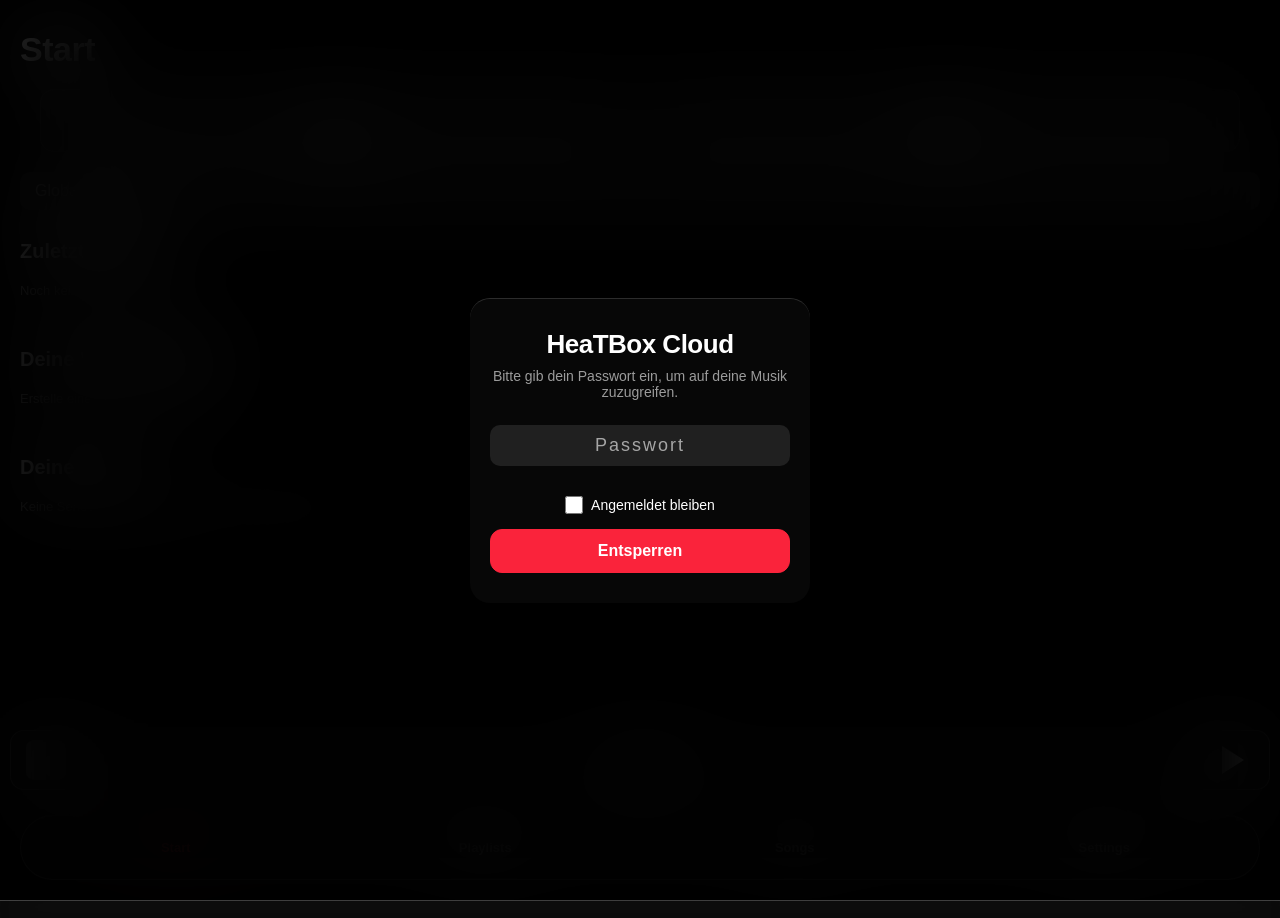
==== index.html @ 5ca40255 "new push" ====
<!DOCTYPE html>
<html lang="de">
<head>
    <meta charset="UTF-8">
    <meta name="viewport" content="width=device-width, initial-scale=1.0, maximum-scale=1.0, user-scalable=no, viewport-fit=cover">
    <meta name="apple-mobile-web-app-capable" content="yes">
    <meta name="apple-mobile-web-app-status-bar-style" content="black-translucent">
    <meta name="theme-color" content="#000000">
    <title>HeaTBox Cloud</title>
    
    <link rel="manifest" href="manifest.json">
    <link rel="apple-touch-icon" href="icon-192.png">
    <link rel="stylesheet" href="style2.css">
</head>
<body>
    
    <div id="login-overlay" class="login-overlay">
        <div class="login-box glass-panel">
            <h2>HeaTBox Cloud</h2>
            <p>Bitte gib dein Passwort ein, um auf deine Musik zuzugreifen.</p>
            <input type="password" id="login-password" placeholder="Passwort" class="search-input" style="margin-bottom: 15px; text-align: center; font-size: 18px; letter-spacing: 2px;">
            <div style="margin-top: 15px; margin-bottom: 15px; display: flex; align-items: center; justify-content: center; gap: 8px; color: white;">
                <input type="checkbox" id="remember-me-checkbox" style="width: 18px; height: 18px; accent-color: #ff0000;">
                <label for="remember-me-checkbox" style="font-size: 14px; cursor: pointer;">Angemeldet bleiben</label>
            </div>
            <button id="btn-login" class="secondary-btn" style="width: 100%; background: var(--accent); color: white; border-color: var(--accent);">Entsperren</button>
            <p id="login-error" style="color: #ff3b30; font-size: 13px; margin-top: 10px; display: none; font-weight: 500;">Falsches Passwort!</p>
        </div>
    </div>

    <div class="dynamic-bg"></div>

    <div id="view-container">
        <main id="view-home" class="view active">
            <div class="content-padding">
                <h1 class="page-heading">Start</h1>
                
                <div class="mix-buttons-container content-padding">
                    <button class="mix-btn" id="btn-home-random">
                        <span class="icon"><svg width="20" height="20" viewBox="0 0 24 24" fill="currentColor"><path d="M8 5V19L19 12L8 5Z"></path></svg></span>
                        Zufällig 
                    </button>
                    <button class="mix-btn" id="btn-home-vibemix">
                        <span class="icon"><svg width="20" height="20" viewBox="0 0 24 24" fill="none" stroke="currentColor" stroke-width="2"><polyline points="16 3 21 3 21 8"></polyline><line x1="4" y1="20" x2="21" y2="3"></line><polyline points="21 16 21 21 16 21"></polyline><line x1="15" y1="15" x2="21" y2="21"></line><line x1="4" y1="4" x2="9" y2="9"></line></svg></span>
                        Vibe Mix
                    </button>
                </div>

                <div class="search-container">
                    <input type="text" id="home-search-input" class="search-input" placeholder="Globale Suche...">
                </div>

                <div id="home-search-results" class="song-container list-view" style="display: none; margin-top: 20px;"></div>

                <div id="home-default-content">
                    <div id="home-now-playing-section" style="margin-top: 25px; display: none;">
                        <h2 style="font-size: 20px; margin-bottom: 12px;">Läuft gerade</h2>
                        <div id="home-now-playing-card" class="glass-panel" style="position: relative; border-radius: 16px; padding: 12px 15px; display: flex; align-items: center; gap: 15px; cursor: pointer; overflow: hidden; box-shadow: 0 8px 25px rgba(0,0,0,0.3);">
                            <div id="home-np-cover" style="width: 50px; height: 50px; border-radius: 10px; background: #333; background-size: cover; background-position: center; flex-shrink: 0; box-shadow: 0 4px 12px rgba(0,0,0,0.4);"></div>
                            <div style="flex: 1; overflow: hidden;">
                                <div id="home-np-title" style="font-size: 15px; font-weight: 700; color: white; margin-bottom: 3px; white-space: nowrap; overflow: hidden; text-overflow: ellipsis;">-</div>
                                <div id="home-np-artist" style="font-size: 13px; color: var(--accent); font-weight: 500; white-space: nowrap; overflow: hidden; text-overflow: ellipsis;">-</div>
                            </div>
                            <div class="playing-anim" style="margin-right: 5px;">
                                <span></span><span></span><span></span>
                            </div>
                            <button id="home-np-playpause" class="icon-btn" style="margin-left: 5px; z-index: 2; padding: 10px;">
                                <svg width="24" height="24" viewBox="0 0 24 24" fill="currentColor"><path d="M8 5v14l11-7z"/></svg>
                            </button>
                        </div>
                    </div>

                    <div style="margin-top: 30px;">
                        <h2 style="font-size: 20px; margin-bottom: 10px;">Zuletzt gespielt</h2>
                        <div id="home-recent-playlist" class="stations-scroll-container">
                            <div style="color: var(--text-secondary); font-size: 13px;">Noch keine Playlist abgespielt.</div>
                        </div>
                    </div>

                    <div style="margin-top: 30px;">
                        <h2 style="font-size: 20px; margin-bottom: 10px;">Deine Vibe Mixe (24h)</h2>
                        <div id="home-vibe-mixes" class="stations-scroll-container">
                            <div style="color: var(--text-secondary); font-size: 13px;">Erstelle einen spontanen Vibe Mix!</div>
                        </div>
                    </div>

                    <div style="margin-top: 30px;">
                        <h2 style="font-size: 20px; margin-bottom: 10px;">Deine Sender</h2>
                        <div id="stations-container" class="stations-scroll-container">
                            <div style="color: var(--text-secondary); font-size: 13px;">Keine Sender vorhanden. Erstelle einen aus deinen Songs!</div>
                        </div>
                    </div>
                </div> 
            </div>
        </main>

        <main id="view-playlists" class="view hidden">
            <div class="content-padding">
                <div class="header-with-action">
                    <h1 class="page-heading">Playlists</h1>
                    <button id="playlist-options-btn" class="header-action-btn">
                        <svg width="24" height="24" viewBox="0 0 24 24" fill="currentColor"><circle cx="12" cy="5" r="2.5"></circle><circle cx="12" cy="12" r="2.5"></circle><circle cx="12" cy="19" r="2.5"></circle></svg>
                    </button>
                </div>
                <div class="search-container"><input type="text" class="search-input" placeholder="Suchen..."></div>
                <div class="action-button-container">
                    <button id="btn-create-playlist-page" class="secondary-btn">
                        <svg width="18" height="18" viewBox="0 0 24 24" fill="none" stroke="currentColor" stroke-width="2" style="vertical-align: middle; margin-right: 6px; margin-top: -2px;"><line x1="12" y1="5" x2="12" y2="19"></line><line x1="5" y1="12" x2="19" y2="12"></line></svg>
                        Neue Playlist
                    </button>
                </div>
                <div id="playlists-page-container" class="song-container list-view"></div>
            </div>
        </main>

        <main id="view-songs" class="view hidden">
            <div class="content-padding">
                <div class="header-with-action">
                    <h1 class="page-heading">Songs</h1>
                    <button id="more-options-btn" class="header-action-btn"><svg width="24" height="24" viewBox="0 0 24 24" fill="currentColor"><circle cx="12" cy="5" r="2.5"></circle><circle cx="12" cy="12" r="2.5"></circle><circle cx="12" cy="19" r="2.5"></circle></svg></button>
                </div>
                <div class="search-container"><input type="text" class="search-input" placeholder="Song suchen"></div>
                <div class="action-button-container">
                    <button id="btn-add-songs" class="secondary-btn"><svg width="18" height="18" viewBox="0 0 24 24" fill="none" stroke="currentColor" stroke-width="2" style="vertical-align: middle; margin-right: 6px; margin-top: -2px;"><path d="M21 15v4a2 2 0 0 1-2 2H5a2 2 0 0 1-2-2v-4"></path><polyline points="17 8 12 3 7 8"></polyline><line x1="12" y1="3" x2="12" y2="15"></line></svg> Musik importieren</button>
                  <input type="file" id="native-file-upload" accept=".mp3, .wav, .m4a, .aac, audio/*" multiple style="display: none;">
                </div>
                <div id="songs-list-container" class="song-container list-view"></div>
            </div>
        </main>

       <main id="view-settings" class="view hidden">
            <div class="content-padding">
                <h1 class="page-heading">Settings</h1>
                
                <div class="settings-section">
                    <h3 class="section-title">Design</h3>
                    <div class="settings-list">
                        <div class="settings-row">
                            <div class="settings-row-info"><h4>App- & Player-Farbe</h4><p>Tippe hier für die ganze Farbpalette</p></div>
                            <input type="color" id="theme-color-picker" value="#fa233b">
                        </div>
                    </div>
                </div>

                <div class="settings-section">
                    <h3 class="section-title">System & Auto</h3>
                    <div class="settings-list">
                        <div class="settings-row">
                            <div class="settings-row-info"><h4>HD Audio & Loudness</h4><p>Maximale Klarheit und volle Lautstärke</p></div>
                            <label class="ios-toggle"><input type="checkbox" id="setting-hd-audio" checked><span class="toggle-slider"></span></label>
                        </div>
                        <div class="settings-row" id="btn-carplay" style="cursor: pointer;">
                            <div class="settings-row-info"><h4>Apple CarPlay</h4><p>Auto-Verbindung verwalten</p></div>
                            <svg width="24" height="24" viewBox="0 0 24 24" fill="none" stroke="var(--accent)" stroke-width="2"><rect x="3" y="8" width="18" height="12" rx="2"></rect><path d="M4 8l2-4h12l2 4"></path><circle cx="7" cy="16" r="1.5" fill="currentColor"></circle><circle cx="17" cy="16" r="1.5" fill="currentColor"></circle></svg>
                        </div>
                        <div class="settings-row" id="btn-backup-download" style="cursor: pointer;">
                            <div class="settings-row-info"><h4>Backup erstellen</h4><p>Einstellungen herunterladen</p></div>
                            <svg width="24" height="24" viewBox="0 0 24 24" fill="none" stroke="var(--accent)" stroke-width="2"><path d="M21 15v4a2 2 0 0 1-2 2H5a2 2 0 0 1-2-2v-4"></path><polyline points="7 10 12 15 17 10"></polyline><line x1="12" y1="15" x2="12" y2="3"></line></svg>
                        </div>
                    </div>
                </div>

                <div style="margin-top: 40px; margin-bottom: 20px; text-align: center; color: var(--text-secondary); font-size: 13px;">
                    <p id="app-stats-text">Lade Statistik...</p>
                    <p style="margin-top: 5px; opacity: 0.7;">HeaTBox Cloud v2.0</p>
                </div>
            </div>
        </main>

        <main id="view-playlist-details" class="view hidden">
            <div class="content-padding">
                <div class="header-with-action" style="align-items: center; margin-bottom: 10px;">
                    <button id="btn-back-to-playlists" class="icon-btn" style="margin-left: -10px;">
                        <svg width="28" height="28" viewBox="0 0 24 24" fill="none" stroke="currentColor" stroke-width="2" stroke-linecap="round" stroke-linejoin="round"><polyline points="15 18 9 12 15 6"></polyline></svg>
                    </button>
                    <button id="playlist-detail-options-btn" class="header-action-btn" style="margin-left: auto;">
                        <svg width="24" height="24" viewBox="0 0 24 24" fill="currentColor"><circle cx="12" cy="5" r="2.5"></circle><circle cx="12" cy="12" r="2.5"></circle><circle cx="12" cy="19" r="2.5"></circle></svg>
                    </button>
                </div>

                <div class="playlist-detail-header">
                    <div id="detail-playlist-cover" style="width: 180px; height: 180px; margin-bottom: 15px; border-radius: 12px; background: #333; background-size: cover; background-position: center; box-shadow: 0 15px 35px rgba(0,0,0,0.5);"></div>
                    <h1 class="page-heading" id="detail-playlist-title" style="margin-bottom: 5px; font-size: 26px; text-align: center;">Playlist</h1>
                    <p id="detail-playlist-stats" style="color: var(--text-secondary); font-size: 14px; font-weight: 500;">0 Songs • 0min</p>
                </div>

                <div class="mix-buttons-container" style="margin-bottom: 15px;">
                    <button id="btn-pld-play" class="mix-btn">
                        <span class="icon"><svg width="20" height="20" viewBox="0 0 24 24" fill="currentColor"><path d="M8 5v14l11-7z"/></svg></span>
                        Abspielen
                    </button>
                    <button id="btn-pld-shuffle" class="mix-btn">
                        <span class="icon"><svg width="20" height="20" viewBox="0 0 24 24" fill="none" stroke="currentColor" stroke-width="2"><polyline points="16 3 21 3 21 8"></polyline><line x1="4" y1="20" x2="21" y2="3"></line><polyline points="21 16 21 21 16 21"></polyline><line x1="15" y1="15" x2="21" y2="21"></line><line x1="4" y1="4" x2="9" y2="9"></line></svg></span>
                        Zufall
                    </button>
                    <button id="btn-pld-search" class="mix-btn">
                        <span class="icon"><svg width="20" height="20" viewBox="0 0 24 24" fill="none" stroke="currentColor" stroke-width="2"><circle cx="11" cy="11" r="8"></circle><line x1="21" y1="21" x2="16.65" y2="16.65"></line></svg></span>
                        Suchen
                    </button>
                </div>

               <div id="pld-search-container" class="search-container" style="display: none; margin-top: 0; margin-bottom: 15px;">
                    <input type="text" id="pld-search-input" class="search-input" placeholder="In Playlist suchen...">
                </div>

                <div id="playlist-details-songs-container" class="song-container list-view"></div>
            </div>
        </main>
    </div>

    <div id="mini-player" class="glass-panel">
        <div class="mini-cover"></div>
        <div class="mini-info"><span class="mini-title">Kein Titel</span></div>
        <svg width="48" height="48" viewBox="0 0 24 24" fill="currentColor"><path d="M8 5V19L19 12L8 5Z"></path></svg>
    </div>

    <nav id="bottom-nav" class="glass-panel">
        <button class="nav-btn active" data-target="view-home">Start</button>
        <button class="nav-btn" data-target="view-playlists">Playlists</button>
        <button class="nav-btn" data-target="view-songs">Songs</button>
        <button class="nav-btn" data-target="view-settings">Settings</button>
    </nav>

    <div id="fullscreen-player">
        <div class="player-content">

            <div class="player-top-bar">
               <button class="icon-btn" id="close-player"><svg width="28" height="28" viewBox="0 0 24 24" fill="none" stroke="currentColor" stroke-width="2" stroke-linecap="round" stroke-linejoin="round"><polyline points="6 9 12 15 18 9"></polyline></svg></button> 
                <div class="player-header-title" id="bp-header-vibes">Aktueller Titel</div>
                <div style="width: 28px;"></div>
            </div>

            <div class="large-cover-container">
                <div class="large-cover style-modern" id="big-player-cover"></div>
            </div>

            <div class="track-info-container">
                <div class="song-name" id="bp-song-name">Songname</div>
                <div class="artist-name" id="bp-artist-name">Künstler</div>
            </div>

            <div class="time-scrubber">
                <div class="clean-bar-bg time-bg"><div class="clean-bar-progress time-progress" style="width: 0%;"></div></div>
                <div class="time-labels"><span class="time-current">0:00</span><span class="time-total">-0:00</span></div>
            </div>

            <div class="main-controls" style="display: flex; justify-content: space-between; align-items: center; margin-bottom: 25px; padding: 0 10px;">
                <button class="icon-btn secondary-control" id="btn-shuffle">
                    <svg width="22" height="22" viewBox="0 0 24 24" fill="none" stroke="currentColor" stroke-width="2"><polyline points="16 3 21 3 21 8"></polyline><line x1="4" y1="20" x2="21" y2="3"></line><polyline points="21 16 21 21 16 21"></polyline><line x1="15" y1="15" x2="21" y2="21"></line><line x1="4" y1="4" x2="9" y2="9"></line></svg>
                </button>
                <div class="center-controls" style="display: flex; align-items: center; gap: 35px;">
                    <button class="icon-btn play-ctrl" id="btn-prev">
                        <svg width="36" height="36" viewBox="0 0 24 24" fill="currentColor"><path d="M7 6c-.55 0-1 .45-1 1v10c0 .55.45 1 1 1s1-.45 1-1V7c0-.55-.45-1-1-1zm3.66 6.73l6.5 4.33c.66.44 1.54-.03 1.54-.82V7.76c0-.79-.88-1.26-1.54-.82l-6.5 4.33c-.42.28-.42.89 0 1.18z"/></svg>
                    </button>
                    <button class="icon-btn play-ctrl play-large">
                        <svg width="56" height="56" viewBox="0 0 24 24" fill="currentColor"><path d="M8 5v14l11-7z"/></svg>
                    </button>
                    <button class="icon-btn play-ctrl" id="btn-next">
                        <svg width="36" height="36" viewBox="0 0 24 24" fill="currentColor"><path d="M17 6c.55 0 1 .45 1 1v10c0 .55-.45 1-1 1s-1-.45-1-1V7c0-.55.45-1 1-1zm-3.66 6.73l-6.5 4.33C6.18 17.5 5.3 17.03 5.3 16.24V7.76c0-.79.88-1.26 1.54-.82l6.5 4.33c.42.28.42.89 0 1.18z"/></svg>
                    </button>
                </div>
                <button class="icon-btn secondary-control" id="btn-repeat">
                    <svg width="22" height="22" viewBox="0 0 24 24" fill="none" stroke="currentColor" stroke-width="2"><polyline points="17 1 21 5 17 9"></polyline><path d="M3 11V9a4 4 0 0 1 4-4h14"></path><polyline points="7 23 3 19 7 15"></polyline><path d="M21 13v2a4 4 0 0 1-4 4H3"></path></svg>
                </button>
            </div>
            
            <div class="volume-scrubber" style="display: flex; align-items: center; gap: 15px; margin-bottom: 25px; padding: 0 10px; color: var(--text-secondary);">
                <svg width="14" height="14" viewBox="0 0 24 24" fill="none" stroke="currentColor" stroke-width="2"><polygon points="11 5 6 9 2 9 2 15 6 15 11 19 11 5"/></svg>
                <input type="range" id="volume-slider" class="volume-slider" min="0" max="1" step="0.01" value="1">
                <svg width="18" height="18" viewBox="0 0 24 24" fill="none" stroke="currentColor" stroke-width="2"><polygon points="11 5 6 9 2 9 2 15 6 15 11 19 11 5"/><path d="M15.54 8.46a5 5 0 0 1 0 7.07M19.07 4.93a10 10 0 0 1 0 14.14"/></svg>
            </div>

            <div class="bottom-actions" style="display: flex; justify-content: space-between; align-items: center; padding: 0 20px;">
                <button class="icon-btn bottom-icon" id="btn-audio-out"><svg width="24" height="24" viewBox="0 0 24 24" fill="none" stroke="currentColor" stroke-width="2"><circle cx="12" cy="12" r="2"></circle><path d="M16.24 7.76a6 6 0 0 1 0 8.49m-8.48-.01a6 6 0 0 1 0-8.49m11.31-2.82a10 10 0 0 1 0 14.14m-14.14 0a10 10 0 0 1 0-14.14"></path></svg></button>
                <button class="icon-btn bottom-icon" id="btn-eq-menu"><svg width="22" height="22" viewBox="0 0 24 24" fill="none" stroke="currentColor" stroke-width="2"><path d="M4 12v8M4 4v4M12 16v4M12 4v8M20 8v12M20 4v0"></path><circle cx="4" cy="10" r="2"></circle><circle cx="12" cy="14" r="2"></circle><circle cx="20" cy="6" r="2"></circle></svg></button>
                <button class="icon-btn bottom-icon" id="btn-queue-menu"><svg width="22" height="22" viewBox="0 0 24 24" fill="none" stroke="currentColor" stroke-width="2"><line x1="8" y1="6" x2="21" y2="6"/><line x1="8" y1="12" x2="21" y2="12"/><line x1="8" y1="18" x2="21" y2="18"/><polygon points="3 6 3 12 6 9"/></svg></button>
            </div>
        </div> 
    </div> 
    
    <div id="action-sheet-overlay" class="action-sheet-overlay">
        <div class="action-sheet">
            <div class="sheet-handle"></div>
            <div class="sheet-content">
                <button class="sheet-btn text-danger" id="action-delete"><svg width="20" height="20" viewBox="0 0 24 24" fill="none" stroke="currentColor" stroke-width="2"><polyline points="3 6 5 6 21 6"></polyline><path d="M19 6v14a2 2 0 0 1-2 2H7a2 2 0 0 1-2-2V6m3 0V4a2 2 0 0 1 2-2h4a2 2 0 0 1 2 2v2"></path></svg> Lieder löschen</button>
                <button class="sheet-btn" id="action-sort"><svg width="20" height="20" viewBox="0 0 24 24" fill="none" stroke="currentColor" stroke-width="2"><line x1="21" y1="10" x2="7" y2="10"></line><line x1="21" y1="6" x2="3" y2="6"></line><line x1="21" y1="14" x2="11" y2="14"></line><line x1="21" y1="18" x2="15" y2="18"></line></svg> Sortieren</button>
                <button class="sheet-btn" id="action-filter-vibe" style="color: var(--accent);"><svg width="20" height="20" viewBox="0 0 24 24" fill="none" stroke="currentColor" stroke-width="2"><polygon points="22 3 2 3 10 12.46 10 19 14 21 14 12.46 22 3"></polygon></svg> Filter nach Vibe</button>
                <button class="sheet-btn" id="action-add-playlist"><svg width="20" height="20" viewBox="0 0 24 24" fill="none" stroke="currentColor" stroke-width="2"><line x1="12" y1="5" x2="12" y2="19"></line><line x1="5" y1="12" x2="19" y2="12"></line></svg> Zur Playlist hinzufügen</button>
                <button class="sheet-btn" id="action-view"><svg width="20" height="20" viewBox="0 0 24 24" fill="none" stroke="currentColor" stroke-width="2"><rect x="3" y="3" width="7" height="7"></rect><rect x="14" y="3" width="7" height="7"></rect><rect x="14" y="14" width="7" height="7"></rect><rect x="3" y="14" width="7" height="7"></rect></svg> Ansicht</button>
            </div>
            <button id="cancel-sheet-btn" class="sheet-btn cancel-btn">Abbrechen</button>
        </div>
    </div>

    <div id="sort-sheet-overlay" class="action-sheet-overlay">
        <div class="action-sheet">
            <div class="sheet-handle"></div>
            <div class="sheet-content">
                <div class="segmented-control">
                    <button class="seg-btn active" id="sort-asc">Aufsteigend</button>
                    <button class="seg-btn" id="sort-desc">Absteigend</button>
                </div>
                <button class="sheet-btn sort-btn" data-sort="title">Songname</button>
                <button class="sheet-btn sort-btn" data-sort="artist">Künstler</button>
                <button class="sheet-btn sort-btn" data-sort="created_at">Erstellungsdatum</button>
                <button class="sheet-btn sort-btn" data-sort="updated_at">Änderungsdatum</button>
                <button class="sheet-btn sort-btn" data-sort="duration">Dauer</button>
            </div>
            <button class="sheet-btn cancel-btn close-sub-sheet">Abbrechen</button>
        </div>
    </div>

    <div id="view-sheet-overlay" class="action-sheet-overlay">
        <div class="action-sheet">
            <div class="sheet-handle"></div>
            <div class="sheet-content">
                <button class="sheet-btn" id="set-view-list">Als Liste anzeigen</button>
                <button class="sheet-btn" id="set-view-grid">Als Raster anzeigen</button>
            </div>
            <button class="sheet-btn cancel-btn close-sub-sheet">Abbrechen</button>
        </div>
    </div>

    <div id="song-context-overlay" class="action-sheet-overlay">
        <div class="action-sheet">
            <div class="sheet-handle"></div>
            <div class="sheet-content">
                <button class="sheet-btn" id="ctx-create-station"><svg width="20" height="20" viewBox="0 0 24 24" fill="none" stroke="currentColor" stroke-width="2"><circle cx="12" cy="12" r="10"></circle><polygon points="10 8 16 12 10 16 10 8"></polygon></svg> Sender erstellen</button>
                <button class="sheet-btn" id="ctx-add-queue"><svg width="20" height="20" viewBox="0 0 24 24" fill="none" stroke="currentColor" stroke-width="2"><line x1="8" y1="6" x2="21" y2="6"></line><line x1="8" y1="12" x2="21" y2="12"></line><line x1="8" y1="18" x2="21" y2="18"></line><line x1="3" y1="6" x2="3.01" y2="6"></line><line x1="3" y1="12" x2="3.01" y2="12"></line><line x1="3" y1="18" x2="3.01" y2="18"></line></svg> Zur Warteschlange</button>
                <button class="sheet-btn" id="ctx-add-playlist"><svg width="20" height="20" viewBox="0 0 24 24" fill="none" stroke="currentColor" stroke-width="2"><line x1="12" y1="5" x2="12" y2="19"></line><line x1="5" y1="12" x2="19" y2="12"></line></svg> Zur Playlist hinzufügen</button>
                <button class="sheet-btn" id="ctx-edit-tags"><svg width="20" height="20" viewBox="0 0 24 24" fill="none" stroke="currentColor" stroke-width="2"><path d="M11 4H4a2 2 0 0 0-2 2v14a2 2 0 0 0 2 2h14a2 2 0 0 0 2-2v-7"></path><path d="M18.5 2.5a2.121 2.121 0 0 1 3 3L12 15l-4 1 1-4 9.5-9.5z"></path></svg> Audiotags bearbeiten</button>
                <button class="sheet-btn text-danger" id="ctx-remove-from-playlist" style="display: none;"><svg width="20" height="20" viewBox="0 0 24 24" fill="none" stroke="currentColor" stroke-width="2"><line x1="18" y1="6" x2="6" y2="18"></line><line x1="6" y1="6" x2="18" y2="18"></line></svg> Aus Playlist entfernen</button>
                <button class="sheet-btn text-danger" id="ctx-delete"><svg width="20" height="20" viewBox="0 0 24 24" fill="none" stroke="currentColor" stroke-width="2"><polyline points="3 6 5 6 21 6"></polyline><path d="M19 6v14a2 2 0 0 1-2 2H7a2 2 0 0 1-2-2V6m3 0V4a2 2 0 0 1 2-2h4a2 2 0 0 1 2 2v2"></path></svg> Song löschen</button>
            </div>
            <button class="sheet-btn cancel-btn close-sub-sheet">Abbrechen</button>
        </div>
    </div>

    <div id="edit-tags-overlay" class="action-sheet-overlay">
        <div class="action-sheet" style="padding-top: 40px;">
            <div class="sheet-handle"></div>
            <div class="sheet-content" style="background: rgba(30,30,30,0.9); padding: 20px;">
                <h3 style="text-align: center; margin-bottom: 20px; font-weight: 600;">Audiotags bearbeiten</h3>
                
                <div class="edit-cover-container" id="edit-cover-btn">
                    <img id="edit-cover-preview" src="" class="edit-cover-preview">
                    <div class="edit-cover-overlay">Bild ändern</div>
                </div>
                <input type="file" id="edit-cover-upload" accept="image/*" style="display: none;">

                <input type="text" id="edit-input-title" class="edit-input" placeholder="Songname">
                <input type="text" id="edit-input-artist" class="edit-input" placeholder="Künstler">

                <h4 style="font-size: 14px; margin-bottom: 10px; color: var(--text-secondary);">Vibes hinzufügen</h4>
                <div class="vibes-container" id="edit-vibes-container"></div>

                <button class="secondary-btn" id="btn-search-itunes" style="width: 100%; margin-bottom: 10px; background: rgba(255,255,255,0.05);"><svg width="18" height="18" viewBox="0 0 24 24" fill="none" stroke="currentColor" stroke-width="2" style="vertical-align: middle; margin-right: 5px; margin-top: -2px;"><circle cx="11" cy="11" r="8"></circle><line x1="21" y1="21" x2="16.65" y2="16.65"></line></svg> In iTunes suchen</button>
                <button class="secondary-btn" id="btn-save-tags" style="width: 100%; background: var(--accent); color: white; border-color: var(--accent);">Speichern</button>
            </div>
            <button class="sheet-btn cancel-btn close-sub-sheet">Abbrechen</button>
        </div>
    </div>

    <div id="confirm-dialog-overlay" class="action-sheet-overlay" style="justify-content: center; padding: 20px;">
        <div class="ios-alert">
            <h3>Songs löschen</h3>
            <p>Möchtest du die ausgewählten Songs wirklich löschen?</p>
            <div class="ios-alert-actions">
                <button class="close-alert">Abbrechen</button>
                <button class="text-danger" id="confirm-delete-btn">Löschen</button>
            </div>
        </div>
    </div>

    <div id="selection-toolbar" class="selection-toolbar glass-panel hidden">
        <button id="sel-cancel" class="sel-btn">Abbrechen</button>
        <span id="sel-count">0 ausgewählt</span>
        <button id="sel-all" class="sel-btn">Alle</button>
        <button id="sel-action" class="sel-btn text-danger">Aktion</button>
    </div>

    <div id="vibe-filter-overlay" class="action-sheet-overlay">
        <div class="action-sheet">
            <div class="sheet-handle"></div>
            <div class="sheet-content" style="padding: 20px;">
                <h3 style="text-align: center; margin-bottom: 10px; font-weight: 600;">Filter nach Vibe</h3>
                <div class="vibes-container" id="filter-vibes-container"></div>
                <button class="secondary-btn" id="btn-apply-vibe-filter" style="width: 100%; background: var(--accent); color: white; border-color: var(--accent); margin-bottom: 10px;">Filter anwenden</button>
                <button class="secondary-btn" id="btn-clear-vibe-filter" style="width: 100%; background: rgba(255,255,255,0.1); color: white; border: none;">Filter löschen</button>
            </div>
            <button class="sheet-btn cancel-btn close-sub-sheet">Schließen</button>
        </div>
    </div>

    <div id="playlist-selection-overlay" class="action-sheet-overlay">
        <div class="action-sheet">
            <div class="sheet-handle"></div>
            <div class="sheet-content" style="max-height: 50vh; overflow-y: auto;">
                <div style="padding: 15px 20px; font-size: 13px; font-weight: 600; color: var(--text-secondary); text-transform: uppercase; letter-spacing: 0.5px; border-bottom: 0.5px solid var(--glass-border);">Zu Playlist hinzufügen</div>
                <button class="sheet-btn" id="btn-create-new-playlist" style="color: var(--accent);"><svg width="20" height="20" viewBox="0 0 24 24" fill="none" stroke="currentColor" stroke-width="2"><line x1="12" y1="5" x2="12" y2="19"></line><line x1="5" y1="12" x2="19" y2="12"></line></svg> Neue Playlist erstellen</button>
                <div id="available-playlists-container"></div>
            </div>
            <button class="sheet-btn cancel-btn close-sub-sheet">Abbrechen</button>
        </div>
    </div>

    <div id="playlist-action-sheet" class="action-sheet-overlay">
        <div class="action-sheet">
            <div class="sheet-handle"></div>
            <div class="sheet-content">
                <button class="sheet-btn text-danger" id="action-delete-playlist"><svg width="20" height="20" viewBox="0 0 24 24" fill="none" stroke="currentColor" stroke-width="2"><polyline points="3 6 5 6 21 6"></polyline><path d="M19 6v14a2 2 0 0 1-2 2H7a2 2 0 0 1-2-2V6m3 0V4a2 2 0 0 1 2-2h4a2 2 0 0 1 2 2v2"></path></svg> Playlists löschen</button>
                <button class="sheet-btn" id="action-sort-playlist"><svg width="20" height="20" viewBox="0 0 24 24" fill="none" stroke="currentColor" stroke-width="2"><line x1="21" y1="10" x2="7" y2="10"></line><line x1="21" y1="6" x2="3" y2="6"></line><line x1="21" y1="14" x2="11" y2="14"></line><line x1="21" y1="18" x2="15" y2="18"></line></svg> Sortieren</button>
                <button class="sheet-btn" id="action-view-playlist"><svg width="20" height="20" viewBox="0 0 24 24" fill="none" stroke="currentColor" stroke-width="2"><rect x="3" y="3" width="7" height="7"></rect><rect x="14" y="3" width="7" height="7"></rect><rect x="14" y="14" width="7" height="7"></rect><rect x="3" y="14" width="7" height="7"></rect></svg> Ansicht</button>
            </div>
            <button class="sheet-btn cancel-btn close-sub-sheet">Abbrechen</button>
        </div>
    </div>

    <div id="playlist-sort-overlay" class="action-sheet-overlay">
        <div class="action-sheet">
            <div class="sheet-handle"></div>
            <div class="sheet-content">
                <div class="segmented-control">
                    <button class="seg-btn active" id="sort-asc-playlist">Aufsteigend</button>
                    <button class="seg-btn" id="sort-desc-playlist">Absteigend</button>
                </div>
                <button class="sheet-btn sort-btn-playlist" data-sort="created_at">Erstellungsdatum</button>
                <button class="sheet-btn sort-btn-playlist" data-sort="name">Name</button>
            </div>
            <button class="sheet-btn cancel-btn close-sub-sheet">Abbrechen</button>
        </div>
    </div>

    <div id="playlist-view-overlay" class="action-sheet-overlay">
        <div class="action-sheet">
            <div class="sheet-handle"></div>
            <div class="sheet-content">
                <button class="sheet-btn" id="set-view-list-playlist">Als Liste anzeigen</button>
                <button class="sheet-btn" id="set-view-grid-playlist">Als Raster anzeigen</button>
            </div>
            <button class="sheet-btn cancel-btn close-sub-sheet">Abbrechen</button>
        </div>
    </div>

    <div id="playlist-selection-toolbar" class="selection-toolbar glass-panel hidden">
        <button id="sel-cancel-playlist" class="sel-btn">Abbrechen</button>
        <span id="sel-count-playlist">0 ausgewählt</span>
        <button id="sel-all-playlist" class="sel-btn">Alle</button>
        <button id="sel-action-playlist" class="sel-btn text-danger">Löschen</button>
    </div>

    <div id="confirm-delete-playlist-overlay" class="action-sheet-overlay" style="justify-content: center; padding: 20px;">
        <div class="ios-alert">
            <h3>Playlists löschen</h3>
            <p>Möchtest du die ausgewählten Playlists wirklich löschen?</p>
            <div class="ios-alert-actions">
                <button class="close-alert">Abbrechen</button>
                <button class="text-danger" id="confirm-delete-playlist-btn">Löschen</button>
            </div>
        </div>
    </div>

    <div id="playlist-context-overlay" class="action-sheet-overlay">
        <div class="action-sheet">
            <div class="sheet-handle"></div>
            <div class="sheet-content">
                <button class="sheet-btn" id="ctx-pl-edit">
                    <svg width="20" height="20" viewBox="0 0 24 24" fill="none" stroke="currentColor" stroke-width="2"><path d="M11 4H4a2 2 0 0 0-2 2v14a2 2 0 0 0 2 2h14a2 2 0 0 0 2-2v-7"></path><path d="M18.5 2.5a2.121 2.121 0 0 1 3 3L12 15l-4 1 1-4 9.5-9.5z"></path></svg> Playlist bearbeiten
                </button>
                <button class="sheet-btn" id="ctx-pl-add-queue">
                    <svg width="20" height="20" viewBox="0 0 24 24" fill="none" stroke="currentColor" stroke-width="2"><line x1="8" y1="6" x2="21" y2="6"></line><line x1="8" y1="12" x2="21" y2="12"></line><line x1="8" y1="18" x2="21" y2="18"></line><line x1="3" y1="6" x2="3.01" y2="6"></line><line x1="3" y1="12" x2="3.01" y2="12"></line><line x1="3" y1="18" x2="3.01" y2="18"></line></svg> Zur Warteschlange
                </button>
                <button class="sheet-btn" id="ctx-pl-add-songs">
                    <svg width="20" height="20" viewBox="0 0 24 24" fill="none" stroke="currentColor" stroke-width="2"><line x1="12" y1="5" x2="12" y2="19"></line><line x1="5" y1="12" x2="19" y2="12"></line></svg> Lieder hinzufügen
                </button>
                <button class="sheet-btn text-danger" id="ctx-pl-delete">
                    <svg width="20" height="20" viewBox="0 0 24 24" fill="none" stroke="currentColor" stroke-width="2"><polyline points="3 6 5 6 21 6"></polyline><path d="M19 6v14a2 2 0 0 1-2 2H7a2 2 0 0 1-2-2V6m3 0V4a2 2 0 0 1 2-2h4a2 2 0 0 1 2 2v2"></path></svg> Playlist löschen
                </button>
            </div>
            <button class="sheet-btn cancel-btn close-sub-sheet">Abbrechen</button>
        </div>
    </div>

    <div id="edit-playlist-overlay" class="action-sheet-overlay">
        <div class="action-sheet" style="padding-top: 40px;">
            <div class="sheet-handle"></div>
            <div class="sheet-content" style="background: rgba(30,30,30,0.9); padding: 20px;">
                <h3 style="text-align: center; margin-bottom: 20px; font-weight: 600;">Playlist bearbeiten</h3>
                <div class="edit-cover-container" id="edit-playlist-cover-btn">
                    <img id="edit-playlist-cover-preview" src="" class="edit-cover-preview">
                    <div class="edit-cover-overlay">Bild ändern</div>
                </div>
                <input type="file" id="edit-playlist-cover-upload" accept="image/*" style="display: none;">
                <input type="text" id="edit-playlist-name" class="edit-input" placeholder="Playlist Name">
                <button class="secondary-btn" id="btn-save-playlist" style="width: 100%; background: var(--accent); color: white; border-color: var(--accent);">Speichern</button>
            </div>
            <button class="sheet-btn cancel-btn close-sub-sheet">Abbrechen</button>
        </div>
    </div>

    <div id="vibe-mix-overlay" class="action-sheet-overlay">
        <div class="action-sheet">
            <div class="sheet-handle"></div>
            <div class="sheet-content" style="padding: 20px;">
                <h3 style="text-align: center; margin-bottom: 10px; font-weight: 600;">Vibe Mix erstellen</h3>
                <p style="font-size: 13px; color: var(--text-secondary); text-align: center; margin-bottom: 15px;">Lieder müssen <strong style="color:white;">ALLE</strong> gewählten Vibes enthalten.</p>
                <div class="vibes-container" id="mix-vibes-container"></div>
                <button class="secondary-btn" id="btn-create-vibe-mix" style="width: 100%; background: var(--accent); color: white; border-color: var(--accent);">Mix generieren</button>
            </div>
            <button class="sheet-btn cancel-btn close-sub-sheet">Schließen</button>
        </div>
    </div>

    <div id="playlist-detail-options-overlay" class="action-sheet-overlay">
        <div class="action-sheet">
            <div class="sheet-handle"></div>
            <div class="sheet-content">
                <button class="sheet-btn" id="pdo-edit"><svg width="20" height="20" viewBox="0 0 24 24" fill="none" stroke="currentColor" stroke-width="2"><path d="M11 4H4a2 2 0 0 0-2 2v14a2 2 0 0 0 2 2h14a2 2 0 0 0 2-2v-7"></path><path d="M18.5 2.5a2.121 2.121 0 0 1 3 3L12 15l-4 1 1-4 9.5-9.5z"></path></svg> Playlist bearbeiten</button>
                <button class="sheet-btn" id="pdo-add-songs"><svg width="20" height="20" viewBox="0 0 24 24" fill="none" stroke="currentColor" stroke-width="2"><line x1="12" y1="5" x2="12" y2="19"></line><line x1="5" y1="12" x2="19" y2="12"></line></svg> Lieder hinzufügen</button>
                <button class="sheet-btn" id="pdo-reorder"><svg width="20" height="20" viewBox="0 0 24 24" fill="none" stroke="currentColor" stroke-width="2"><line x1="8" y1="6" x2="21" y2="6"></line><line x1="8" y1="12" x2="21" y2="12"></line><line x1="8" y1="18" x2="21" y2="18"></line><line x1="3" y1="6" x2="3.01" y2="6"></line><line x1="3" y1="12" x2="3.01" y2="12"></line><line x1="3" y1="18" x2="3.01" y2="18"></line></svg> Reihenfolge ändern</button>
                <button class="sheet-btn" id="pdo-view"><svg width="20" height="20" viewBox="0 0 24 24" fill="none" stroke="currentColor" stroke-width="2"><rect x="3" y="3" width="7" height="7"></rect><rect x="14" y="3" width="7" height="7"></rect><rect x="14" y="14" width="7" height="7"></rect><rect x="3" y="14" width="7" height="7"></rect></svg> Ansicht</button>
                <button class="sheet-btn" id="pdo-sort"><svg width="20" height="20" viewBox="0 0 24 24" fill="none" stroke="currentColor" stroke-width="2"><line x1="21" y1="10" x2="7" y2="10"></line><line x1="21" y1="6" x2="3" y2="6"></line><line x1="21" y1="14" x2="11" y2="14"></line><line x1="21" y1="18" x2="15" y2="18"></line></svg> Sortieren</button>
            </div>
            <button class="sheet-btn cancel-btn close-sub-sheet">Abbrechen</button>
        </div>
    </div>

    <div id="eq-overlay" class="action-sheet-overlay">
        <div class="action-sheet" style="padding-top: 20px;">
            <div class="sheet-handle"></div>
            <div class="sheet-content" style="padding: 20px; background: rgba(30,30,30,0.9);">
                <div style="display: flex; justify-content: space-between; margin-bottom: 20px;">
                    <h3 style="margin:0;">Equalizer</h3>
                    <label class="ios-toggle"><input type="checkbox" id="eq-power-toggle"><span class="toggle-slider"></span></label>
                </div>
                <div style="margin-bottom: 15px;">
                    <p style="font-size: 13px; color: var(--text-secondary); margin-bottom: 5px; display: flex; justify-content: space-between;">
                        <span>Vorverstärker (Preamp)</span>
                        <span id="eq-preamp-val" style="color: var(--text-primary); font-weight: 600;">0 dB</span>
                    </p>
                    <input type="range" id="eq-preamp" class="volume-slider" min="-12" max="12" step="1" value="0">
                </div>
                <h4 style="font-size: 14px; margin-bottom: 10px; color: var(--text-secondary);">Modus wählen</h4>
                <div class="vibes-container" id="eq-presets-container">
                    <div class="vibe-pill eq-preset" data-mode="classic">Classic (Flat)</div>
                    <div class="vibe-pill eq-preset" data-mode="bass">Bass Booster</div>
                    <div class="vibe-pill eq-preset" data-mode="treble">Treble Booster</div>
                    <div class="vibe-pill eq-preset" data-mode="vocal">Vocal Booster</div>
                    <div class="vibe-pill eq-preset" data-mode="amapiano">Amapiano</div>
                    <div class="vibe-pill eq-preset" data-mode="rap">Rap / HipHop</div>
                    <div class="vibe-pill eq-preset" data-mode="rnb">R&B</div>
                    <div class="vibe-pill eq-preset" data-mode="spoken">Spoken Word</div>
                </div>
            </div>
            <button class="sheet-btn cancel-btn close-sub-sheet">Schließen</button>
        </div>
    </div>

    <div id="queue-overlay" class="action-sheet-overlay">
        <div class="action-sheet" style="height: 80vh; display: flex; flex-direction: column;">
            <div class="sheet-handle"></div>
            <div class="sheet-content" style="flex: 1; display: flex; flex-direction: column; overflow: hidden; background: rgba(30,30,30,0.9);">
                <h3 style="padding: 20px; text-align: center; border-bottom: 0.5px solid var(--glass-border); margin:0;">Als Nächstes</h3>
                <div id="queue-list" class="song-container list-view" style="flex: 1; overflow-y: auto; padding: 0 20px; margin-top: 0;"></div>
            </div>
            <button class="sheet-btn cancel-btn close-sub-sheet">Schließen</button>
        </div>
    </div>

    <div id="audio-out-overlay" class="action-sheet-overlay">
        <div class="action-sheet">
            <div class="sheet-handle"></div>
            <div class="sheet-content" id="audio-devices-list" style="max-height: 50vh; overflow-y: auto;">
                <div style="padding: 20px; text-align: center; color: var(--text-secondary);">Lade Geräte...</div>
            </div>
            <button class="sheet-btn cancel-btn close-sub-sheet">Abbrechen</button>
        </div>
    </div>

    <div id="big-player-context-overlay" class="action-sheet-overlay">
        <div class="action-sheet">
            <div class="sheet-handle"></div>
            <div class="sheet-content">
                <button class="sheet-btn" id="bp-ctx-add-playlist"><svg width="20" height="20" viewBox="0 0 24 24" fill="none" stroke="currentColor" stroke-width="2"><line x1="12" y1="5" x2="12" y2="19"></line><line x1="5" y1="12" x2="19" y2="12"></line></svg> Zur Playlist hinzufügen</button>
                <button class="sheet-btn" id="bp-ctx-edit-tags"><svg width="20" height="20" viewBox="0 0 24 24" fill="none" stroke="currentColor" stroke-width="2"><path d="M11 4H4a2 2 0 0 0-2 2v14a2 2 0 0 0 2 2h14a2 2 0 0 0 2-2v-7"></path><path d="M18.5 2.5a2.121 2.121 0 0 1 3 3L12 15l-4 1 1-4 9.5-9.5z"></path></svg> Audiotags bearbeiten</button>
                <button class="sheet-btn" id="bp-ctx-edit-style"><svg width="20" height="20" viewBox="0 0 24 24" fill="none" stroke="currentColor" stroke-width="2"><circle cx="12" cy="12" r="10"></circle><circle cx="12" cy="12" r="3"></circle></svg> Player Style ändern</button>
                <button class="sheet-btn text-danger" id="bp-ctx-delete"><svg width="20" height="20" viewBox="0 0 24 24" fill="none" stroke="currentColor" stroke-width="2"><polyline points="3 6 5 6 21 6"></polyline><path d="M19 6v14a2 2 0 0 1-2 2H7a2 2 0 0 1-2-2V6m3 0V4a2 2 0 0 1 2-2h4a2 2 0 0 1 2 2v2"></path></svg> Song löschen</button>
            </div>
            <button class="sheet-btn cancel-btn close-sub-sheet">Abbrechen</button>
        </div>
    </div>

    <div id="player-style-overlay" class="action-sheet-overlay">
        <div class="action-sheet">
            <div class="sheet-handle"></div>
            <div class="sheet-content">
                <button class="sheet-btn" onclick="setPlayerStyle('style-modern')">Modern (Apple Music)</button>
                <button class="sheet-btn" onclick="setPlayerStyle('style-vinyl')">Vinyl (Schallplatte)</button>
                <button class="sheet-btn" onclick="setPlayerStyle('style-classic')">Classic (Quadratisch)</button>
            </div>
            <button class="sheet-btn cancel-btn close-sub-sheet">Abbrechen</button>
        </div>
    </div>

<audio id="main-audio-player" preload="auto" playsinline></audio>
    <script src="https://cdn.jsdelivr.net/npm/@supabase/supabase-js@2"></script>
    <script src="config.js"></script>
    <script src="https://cdnjs.cloudflare.com/ajax/libs/jsmediatags/3.9.5/jsmediatags.min.js"></script>
    <script src="https://cdn.jsdelivr.net/npm/sortablejs@latest/Sortable.min.js"></script>
    <script src="app2.js"></script>
    <script type="module" src="app2.js"></script>
</body>
</html>

//hh
---- style2.css ----
/* --- Reset & Base Variables --- */
/* --- Reset & Base Variables --- */
:root {
    --bg-color: #000000;
    --text-primary: #ffffff;
    --text-secondary: rgba(255, 255, 255, 0.6);
    --glass-bg: rgba(20, 20, 20, 0.35); /* Stärkerer, transparenterer Glass-Effekt */
    --glass-border: rgba(255, 255, 255, 0.15); /* Sichtbarere Ränder */
    --accent: #fa233b; 
    --spring-easing: cubic-bezier(0.175, 0.885, 0.32, 1.15); 
}

* {
    box-sizing: border-box;
    margin: 0;
    padding: 0;
    -webkit-tap-highlight-color: transparent;
    -webkit-touch-callout: none; /* Verhindert das Menü beim langen Drücken */
}

body, html {
    width: 100%;
    height: 100%;
    background-color: var(--bg-color);
    color: var(--text-primary);
    font-family: -apple-system, BlinkMacSystemFont, "Segoe UI", Roboto, Helvetica, Arial, sans-serif;
    overflow: hidden; 
    overscroll-behavior-y: none; 
    -webkit-user-select: none;   /* Verhindert Textmarkierung auf der Seite */
    user-select: none;
}

/* WICHTIG: Erlaubt das Tippen in Such- und Passwortfeldern! */
input, textarea {
    -webkit-user-select: auto !important;
    user-select: auto !important;
}

/* --- Glassmorphism Utils --- */
/* --- Glassmorphism Utils --- */
.glass-panel {
    background: var(--glass-bg);
    backdrop-filter: blur(25px) saturate(150%);
    -webkit-backdrop-filter: blur(25px) saturate(150%);
    border-top: 0.5px solid var(--glass-border);
    position: fixed;
    z-index: 10;
    width: 100%;
}

/* --- Layout --- */
.top-header {
    top: 0;
    padding-top: env(safe-area-inset-top);
    height: calc(60px + env(safe-area-inset-top));
    display: flex;
    align-items: flex-end;
    padding-bottom: 10px;
    padding-left: 20px;
    border-top: none;
    border-bottom: 0.5px solid var(--glass-border);
}

.top-header h1 {
    font-size: 34px;
    font-weight: 700;
    letter-spacing: -0.5px;
}

#view-container {
    height: 100%;
    width: 100%;
    position: relative;
    z-index: 1; /* Hält deine komplette App zuverlässig über dem Cover-Hintergrund */
}

.view {
    position: absolute;
    top: 0;
    left: 0;
    width: 100%;
    height: 100%;
    /* Platz machen für Header und Nav/Miniplayer */
    padding-top: calc(20px + env(safe-area-inset-top));
    padding-bottom: calc(140px + env(safe-area-inset-bottom)); 
    overflow-y: auto;
    -webkit-overflow-scrolling: touch;
    opacity: 0;
    pointer-events: none;
    transition: opacity 0.3s ease;
}

.view.active {
    opacity: 1;
    pointer-events: auto;
}

/* --- Dummy Content --- */
.dummy-list { padding: 0 20px; }
.dummy-item {
    padding: 20px 0;
    border-bottom: 0.5px solid rgba(255,255,255,0.1);
    font-size: 17px;
}

/* --- Bottom Nav & Mini Player --- */

/* --- Bottom Nav & Mini Player --- */
#bottom-nav {
    /* Schwebendes, abgerundetes Rechteck */
    bottom: calc(20px + env(safe-area-inset-bottom));
    left: 50%;
    transform: translateX(-50%);
    width: calc(100% - 40px);
    height: 65px;
    padding-bottom: 0; 
    border-radius: 35px; /* Die starke Rundung */
    border: 0.5px solid var(--glass-border); 
    box-shadow: 0 10px 30px rgba(0,0,0,0.5); /* Schwebender Schatten */
    display: flex;
    justify-content: space-around;
    align-items: center;
    z-index: 20;
}

.nav-btn {
    background: none;
    border: none;
    color: var(--text-secondary);
    font-size: 13px;
    font-weight: 600;
    cursor: pointer;
    height: 100%;
    flex: 1; /* Verteilt die Buttons gleichmäßig im abgerundeten Kasten */
}
.nav-btn.active { color: var(--accent); }

#mini-player {
    /* Etwas nach oben gerückt, damit er nicht auf der neuen Nav-Leiste liegt */
    bottom: calc(100px + env(safe-area-inset-bottom));
    height: 60px;
    margin: 0 10px 10px 10px;
    width: calc(100% - 20px);
    border-radius: 14px;
    display: flex;
    align-items: center;
    padding: 0 15px;
    justify-content: space-between;
    box-shadow: 0 4px 20px rgba(0,0,0,0.5);
    border: 0.5px solid var(--glass-border);
    cursor: pointer;
    z-index: 15;
}


.mini-cover {
    width: 40px;
    height: 40px;
    background: #333;
    border-radius: 8px;
    margin-right: 15px;
}

/* --- Fullscreen Player --- */
/* --- Fullscreen Player --- */
#fullscreen-player {
    position: fixed; top: 0; left: 0; width: 100%; height: 100%;
    background-color: rgba(0,0,0,0.3); /* Transparent, damit der Hintergrund durchscheint */
    backdrop-filter: blur(40px) saturate(150%); /* Mächtiger Glassmorphism für den Big Player */
    -webkit-backdrop-filter: blur(40px) saturate(150%);
    z-index: 100;
    transform: translateY(100%); 
    transition: transform 0.5s var(--spring-easing);
    display: flex; flex-direction: column;
    overflow: hidden;
}

#fullscreen-player.open { transform: translateY(0); }

.dynamic-bg {
    position: fixed;
    top: 0; left: 0; width: 100vw; height: 100vh;
    background-size: cover;
    background-position: center;
    filter: blur(80px) brightness(0.5) saturate(1.8);
    transform: scale(1.2); 
    transition: background-image 0.8s ease;
    z-index: 0; /* Apple-sichere Ebene */
    pointer-events: none; /* Lässt alle Klicks auf die App durch */
}

/* Equalizer Animation auf der Startseite */
.playing-anim { display: flex; gap: 3px; height: 15px; align-items: flex-end; }
.playing-anim span { width: 4px; background: var(--accent); border-radius: 2px; animation: bounce 1.2s infinite ease-in-out; }
.playing-anim span:nth-child(1) { animation-delay: 0s; }
.playing-anim span:nth-child(2) { animation-delay: 0.2s; }
.playing-anim span:nth-child(3) { animation-delay: 0.4s; }
@keyframes bounce { 0%, 100% { height: 4px; } 50% { height: 15px; } }

/* Optional: Ein Overlay für mehr Text-Lesbarkeit */
.dynamic-bg::after {
    content: '';
    position: absolute;
    top: 0; left: 0; width: 100%; height: 100%;
    background: linear-gradient(to bottom, transparent 0%, rgba(0,0,0,0.4) 100%);
}

.player-content {
    flex: 1; display: flex; flex-direction: column;
    padding: calc(env(safe-area-inset-top) + 15px) 25px calc(20px + env(safe-area-inset-bottom)) 25px;
    justify-content: space-between; /* Verteilt den Platz gleichmäßig */
}

/* 1. Zeile (Top Bar) */
.player-top-bar { display: flex; justify-content: space-between; align-items: center; }
.spacer { width: 28px; } /* Gleicht den Zurück-Pfeil aus */
.player-header-title {
    display: flex; align-items: center; gap: 6px;
    font-size: 13px; font-weight: 600; color: var(--text-secondary);
    text-transform: uppercase; letter-spacing: 0.5px;
}
.separator { font-size: 16px; line-height: 1; }

/* 2. Zeile (Action Bar) */
.player-action-bar {
    display: flex; justify-content: space-between; align-items: center;
    margin-top: 10px; margin-bottom: 20px;
}

/* SVGs & Icons */
.icon-btn {
    background: none; border: none; color: var(--text-primary);
    cursor: pointer; display: flex; align-items: center; justify-content: center;
    transition: opacity 0.2s ease; padding: 5px;
}
.icon-btn:active { opacity: 0.5; }

/* 3. Mitte (Cover) */
.large-cover-container {
    display: flex; justify-content: center; align-items: center; flex: 1;
    margin-bottom: 20px;margin-top: 0px;
}
.large-cover {
    width: 100%; max-width: 170px; aspect-ratio: 1/1;
    background: #444; border-radius: 12px;
    box-shadow: 0 30px 60px rgba(0,0,0,0.6); /* Großer Schatten */
    transition: transform 0.5s var(--spring-easing);
}
#fullscreen-player.open .large-cover { transform: scale(1); }
#fullscreen-player:not(.open) .large-cover { transform: scale(0.85); }

/* Leisten-Styling (Clean, ohne Punkt) */
.clean-bar-bg {
    background: rgba(255, 255, 255, 0.2); border-radius: 4px; 
    overflow: hidden; cursor: pointer;
}
.clean-bar-progress {
    height: 100%; background: var(--text-primary); border-radius: 4px;
}

/* Zeit-Leiste */
.time-scrubber { margin-bottom: 5px; }
.time-bg { height: 6px; width: 100%; }
.time-progress { width: 30%; } /* Platzhalter für 30% Fortschritt */
.time-labels {
    display: flex; justify-content: space-between;
    font-size: 12px; font-weight: 500; color: var(--text-secondary); margin-top: 8px;
}

/* Playback Controls */
.main-controls {
    display: flex; justify-content: space-between; align-items: center;
    margin-bottom: 10px; padding: 0 10px;
}
.center-controls { display: flex; align-items: center; gap: 35px; }
.secondary-control { color: var(--text-secondary); }

/* Volumen-Leiste */
.volume-scrubber {
    display: flex; align-items: center; gap: 15px;
    margin-bottom: 30px; padding: 0 10px; color: var(--text-secondary);
}
.volume-bg { flex: 1; height: 5px; } /* Etwas kleiner als die Zeit-Leiste */
.volume-progress { width: 60%; }

/* Unterste Actions */
.bottom-actions {
    display: flex; justify-content: space-between; align-items: center;
    padding: 0 20px;
}
.bottom-icon { color: var(--text-secondary); }

#close-player {
    background: none;
    border: none;
    color: var(--text-secondary);
    font-size: 24px;
    padding: 10px;
}

.large-cover {
    width: 100%;
    max-width: 270px;
    aspect-ratio: 1/1;
    background: #444;
    border-radius: 12px;
    box-shadow: 0 20px 40px rgba(0,0,0,0.6);
    /* Vorbereitung für Cover-Animation */
    transition: transform 0.4s ease;
}

#fullscreen-player.open .large-cover {
    transform: scale(1);
}
#fullscreen-player:not(.open) .large-cover {
    transform: scale(0.8);
}

.track-details { margin-top: 40px; }
.track-details h2 { font-size: 24px; margin-bottom: 5px; }
.track-details p { color: var(--text-secondary); font-size: 18px; }

.scrubber { margin-top: 30px; }
.progress-bar {
    height: 4px;
    background: rgba(255,255,255,0.2);
    border-radius: 2px;
}
.progress {
    width: 30%;
    height: 100%;
    background: var(--text-primary);
    border-radius: 2px;
}

.player-controls {
    margin-top: 50px;
    display: flex;
    justify-content: space-between;
    align-items: center;
    padding: 0 20px;
}

.ctrl-btn {
    background: none;
    border: none;
    color: var(--text-primary);
    font-size: 32px;
}
.play-large { font-size: 48px; }
/* --- Startseite (Welcome & Mix Buttons) --- */

.content-padding {
    padding: 0 20px;
}

.page-heading {
    font-size: 34px;
    font-weight: 700;
    margin-top: 10px;
    margin-bottom: 20px;
    letter-spacing: -0.5px;
}

/* Flexbox für das Nebeneinander-Layout */
.mix-buttons-container {
    display: flex;
    gap: 15px; /* Abstand zwischen den Buttons */
    width: 100%;
}

.mix-btn {
    flex: 1; /* Beide Buttons nehmen exakt gleich viel Platz ein */
    background: rgba(255, 255, 255, 0.08); /* Leichtes Milchglas-Grau */
    border: 0.5px solid var(--glass-border);
    border-radius: 14px;
    padding: 9px 15px; /* <--- Hier wurde die Höhe schmaler gemacht */
    color: var(--text-primary);
    font-size: 13px;
    font-weight: 600;
    cursor: pointer;
    display: flex;
    flex-direction: column;
    align-items: center;
    justify-content: center;
    gap: 6px; /* <--- Abstand zwischen Icon und Text verringert */
    transition: transform 0.15s var(--spring-easing), background 0.2s ease;
}

.mix-btn .icon {
    font-size: 10px; /* <--- Icon minimal verkleinert für die neue Höhe */
}

/* Klick-Animation (Drückt sich beim Antippen leicht ein) */
.mix-btn:active {
    transform: scale(0.94);
    background: rgba(255, 255, 255, 0.15);
}
/* --- Suchfeld Styling --- */
.search-container {
    margin-top: 20px;
    width: 100%;
}

.search-input {
    width: 100%;
    background: rgba(255, 255, 255, 0.1);
    border: none;
    border-radius: 10px;
    padding: 10px 15px;
    color: var(--text-primary);
    font-size: 16px;
    outline: none;
    font-family: inherit;
}

.search-input::placeholder {
    color: var(--text-secondary);
}

/* --- Header mit Action-Button (z.B. 3 Punkte) --- */
.header-with-action {
    display: flex;
    justify-content: space-between;
    align-items: center;
}

.header-with-action .page-heading {
    margin-bottom: 0; /* Überschreibt den Standard-Abstand, da Flexbox das regelt */
}

.header-action-btn {
    background: none;
    border: none;
    color: var(--text-primary);
    font-size: 24px;
    cursor: pointer;
    padding: 5px 0 5px 15px;
}

/* --- Action Button Container (+ neue Playlist) --- */
.action-button-container {
    display: flex;
    justify-content: center;
    margin-top: 20px;
    margin-bottom: 20px;
}

.secondary-btn {
    background: rgba(255, 255, 255, 0.08);
    color: var(--text-primary);
    border: 0.5px solid var(--glass-border);
    padding: 12px 24px;
    border-radius: 12px;
    font-size: 16px;
    font-weight: 600;
    cursor: pointer;
    transition: transform 0.1s ease, background 0.2s ease;
}

.secondary-btn:active {
    transform: scale(0.95);
    background: rgba(255, 255, 255, 0.15);
}
/* --- Settings Styling --- */
.settings-section {
    margin-top: 30px;
    margin-bottom: 30px;
}

.section-title {
    font-size: 13px;
    text-transform: uppercase;
    color: var(--text-secondary);
    margin-bottom: 12px;
    letter-spacing: 1px;
    padding-left: 5px;
}

/* Farbauswahl */
/* Native Farbauswahl (Color Picker) */
#theme-color-picker {
    -webkit-appearance: none;
    appearance: none;
    border: none;
    width: 44px;
    height: 44px;
    border-radius: 50%;
    cursor: pointer;
    padding: 0;
    background: none;
}

#theme-color-picker::-webkit-color-swatch-wrapper {
    padding: 0;
}

#theme-color-picker::-webkit-color-swatch {
    border: 2px solid rgba(255, 255, 255, 0.3);
    border-radius: 50%;
}

/* Backup Buttons anpassen */
.backup-btn {
    font-size: 14px;
    padding: 15px 5px;
}

/* Einstellungs-Liste (Audio & Speicher) */
.settings-list {
    background: rgba(255, 255, 255, 0.05);
    border-radius: 14px;
    padding: 0 15px;
}

.settings-row {
    display: flex;
    justify-content: space-between;
    align-items: center;
    padding: 15px 0;
    border-bottom: 0.5px solid var(--glass-border);
}

.settings-row:last-child {
    border-bottom: none;
}

.settings-row-info h4 {
    font-size: 16px;
    font-weight: 500;
    color: var(--text-primary);
}

.settings-row-info p {
    font-size: 13px;
    color: var(--text-secondary);
    margin-top: 4px;
}

.clear-cache-btn {
    background: rgba(255, 255, 255, 0.1);
    border: none;
    border-radius: 50%;
    width: 36px;
    height: 36px;
    font-size: 16px;
    cursor: pointer;
}

/* Nativer iOS Toggle Schalter */
.ios-toggle {
    position: relative;
    display: inline-block;
    width: 50px;
    height: 30px;
}

.ios-toggle input {
    opacity: 0;
    width: 0;
    height: 0;
}

.toggle-slider {
    position: absolute;
    cursor: pointer;
    top: 0; left: 0; right: 0; bottom: 0;
    background-color: rgba(255, 255, 255, 0.2);
    transition: .3s;
    border-radius: 30px;
}

.toggle-slider:before {
    position: absolute;
    content: "";
    height: 26px;
    width: 26px;
    left: 2px;
    bottom: 2px;
    background-color: white;
    transition: .3s var(--spring-easing);
    border-radius: 50%;
}

.ios-toggle input:checked + .toggle-slider {
    background-color: var(--accent); /* Nutzt dein rotes Apple-Music Accent */
}

.ios-toggle input:checked + .toggle-slider:before {
    transform: translateX(20px);
}

/* --- Action Sheet (Bottom Menu) --- */
.action-sheet-overlay {
    position: fixed;
    top: 0; left: 0; width: 100%; height: 100%;
    background: rgba(0, 0, 0, 0.4);
    backdrop-filter: blur(4px);
    z-index: 200;
    opacity: 0;
    pointer-events: none;
    transition: opacity 0.3s ease;
    display: flex;
    flex-direction: column;
    justify-content: flex-end;
}

.action-sheet-overlay.active {
    opacity: 1;
    pointer-events: auto;
}

.action-sheet {
    transform: translateY(100%);
    transition: transform 0.4s var(--spring-easing);
    padding: 0 10px calc(20px + env(safe-area-inset-bottom)) 10px;
}

.action-sheet-overlay.active .action-sheet {
    transform: translateY(0);
}

.sheet-content {
    background: var(--glass-bg);
    backdrop-filter: blur(20px);
    border-radius: 14px;
    margin-bottom: 10px;
    overflow: hidden;
}

.sheet-btn {
    width: 100%;
    background: transparent;
    border: none;
    border-bottom: 0.5px solid var(--glass-border);
    padding: 16px 20px;
    color: var(--text-primary);
    font-size: 17px;
    font-weight: 500;
    display: flex;
    align-items: center;
    gap: 15px;
    cursor: pointer;
    transition: background 0.2s;
}

.sheet-btn:last-child {
    border-bottom: none;
}

.sheet-btn:active {
    background: rgba(255, 255, 255, 0.1);
}

.sheet-btn.text-danger {
    color: #ff3b30;
}

.cancel-btn {
    background: var(--glass-bg);
    backdrop-filter: blur(20px);
    border-radius: 14px;
    justify-content: center;
    font-weight: 600;
    border: none;
}

.sheet-handle {
    width: 36px;
    height: 5px;
    background: rgba(255, 255, 255, 0.3);
    border-radius: 3px;
    margin: 0 auto 10px auto;
}
/* --- Song Listen & Raster Ansicht --- */
.song-container { margin-top: 20px; padding-bottom: 20px; }

/* Listen-Ansicht (Standard) */
.list-view { display: flex; flex-direction: column; gap: 0; }
.list-view .song-item {
    display: flex; align-items: center; padding: 10px 0;
    border-bottom: 0.5px solid rgba(255,255,255,0.05);
}
.list-view .song-cover { width: 50px; height: 50px; border-radius: 6px; background: #333; margin-right: 15px; }
.list-view .song-info { flex: 1; }
.list-view .song-title { font-size: 16px; font-weight: 500; color: var(--text-primary); margin-bottom: 4px; }
.list-view .song-artist { font-size: 14px; color: var(--text-secondary); }

/* Raster-Ansicht (3 Spalten) */
.grid-view { 
    display: grid; 
    grid-template-columns: repeat(3, 1fr); 
    gap: 15px; 
}
.grid-view .song-item {
    display: flex; flex-direction: column; align-items: center;
    border-bottom: none; padding: 0; text-align: center;
}
.grid-view .song-cover { 
    width: 100%; aspect-ratio: 1/1; border-radius: 12px; 
    margin-right: 0; margin-bottom: 8px; box-shadow: 0 4px 10px rgba(0,0,0,0.3);
}
.grid-view .song-title { font-size: 13px; margin-bottom: 2px; display: -webkit-box; -webkit-line-clamp: 1; -webkit-box-orient: vertical; overflow: hidden; }
.grid-view .song-artist { font-size: 11px; display: -webkit-box; -webkit-line-clamp: 1; -webkit-box-orient: vertical; overflow: hidden; }

/* --- Checkboxen für Auswahlmodus --- */
.song-checkbox {
    width: 22px; height: 22px; border-radius: 50%;
    border: 1.5px solid var(--text-secondary);
    margin-right: 15px; display: none; /* Standardmäßig versteckt */
    align-items: center; justify-content: center;
    transition: all 0.2s;
}
.song-checkbox.checked { background: var(--accent); border-color: var(--accent); }
.song-checkbox.checked::after {
    content: ''; width: 5px; height: 10px; border: solid white;
    border-width: 0 2px 2px 0; transform: rotate(45deg); margin-bottom: 2px;
}

/* Wenn Container im selection-mode ist, zeige Checkboxen */
.selection-mode .song-checkbox { display: flex; }
/* Im Grid-Modus Checkbox über das Cover legen */
.grid-view.selection-mode .song-item { position: relative; }
.grid-view.selection-mode .song-checkbox {
    position: absolute; top: 5px; right: 5px; margin: 0;
    background: rgba(0,0,0,0.5); border-color: white; z-index: 2;
}
.grid-view.selection-mode .song-checkbox.checked { background: var(--accent); }

/* --- Selection Toolbar --- */
.selection-toolbar {
    bottom: 0; height: calc(60px + env(safe-area-inset-bottom));
    display: flex; justify-content: space-between; align-items: center;
    padding: 0 20px env(safe-area-inset-bottom) 20px;
    z-index: 150; transform: translateY(100%); transition: transform 0.3s var(--spring-easing);
}
.selection-toolbar.visible { transform: translateY(0); }
.sel-btn { background: none; border: none; color: var(--accent); font-size: 16px; font-weight: 500; cursor: pointer; }
.sel-btn.text-danger { color: #ff3b30; }
#sel-count { font-size: 13px; color: var(--text-primary); font-weight: 600; }

/* --- Segmented Control (Aufsteigend/Absteigend) --- */
.segmented-control {
    display: flex; background: rgba(255,255,255,0.1); border-radius: 8px;
    padding: 3px; margin: 15px;
}
.seg-btn {
    flex: 1; background: transparent; border: none; color: var(--text-primary);
    padding: 8px 0; border-radius: 6px; font-size: 14px; font-weight: 500; cursor: pointer;
}
.seg-btn.active { background: rgba(255,255,255,0.2); box-shadow: 0 2px 5px rgba(0,0,0,0.2); }

/* --- iOS Alert Box --- */
.ios-alert {
    background: rgba(40,40,40,0.95); backdrop-filter: blur(20px);
    border-radius: 14px; width: 100%; max-width: 300px; text-align: center; overflow: hidden;
}
.ios-alert h3 { font-size: 17px; margin: 20px 0 5px 0; }
.ios-alert p { font-size: 13px; color: var(--text-secondary); padding: 0 15px 20px 15px; }
.ios-alert-actions { display: flex; border-top: 0.5px solid var(--glass-border); }
.ios-alert-actions button {
    flex: 1; background: none; border: none; padding: 15px 0; font-size: 17px;
    color: #0A84FF; font-weight: 500; cursor: pointer;
}
.ios-alert-actions button:first-child { border-right: 0.5px solid var(--glass-border); font-weight: 400;}
.ios-alert-actions button.text-danger { color: #ff3b30; font-weight: 600; }
/* --- Edit Tags & Vibes Overlay --- */
.edit-cover-container {
    width: 150px; height: 150px; margin: 0 auto 20px auto;
    border-radius: 12px; position: relative; overflow: hidden;
    background: #333; cursor: pointer; box-shadow: 0 10px 30px rgba(0,0,0,0.5);
}
.edit-cover-preview { width: 100%; height: 100%; object-fit: cover; }
.edit-cover-overlay {
    position: absolute; bottom: 0; left: 0; width: 100%;
    background: rgba(0,0,0,0.6); backdrop-filter: blur(5px);
    color: white; font-size: 12px; text-align: center; padding: 8px 0;
    font-weight: 500;
}
.edit-input {
    width: 100%; background: rgba(255,255,255,0.1); border: 0.5px solid var(--glass-border);
    border-radius: 8px; padding: 12px 15px; color: white; font-size: 16px;
    margin-bottom: 15px; outline: none; font-family: inherit;
}
.vibes-container {
    display: flex; flex-wrap: wrap; gap: 8px; margin-bottom: 20px;
    max-height: 150px; overflow-y: auto; padding-bottom: 10px;
}
.vibe-pill {
    background: rgba(255,255,255,0.08); border: 0.5px solid var(--glass-border);
    padding: 8px 14px; border-radius: 20px; font-size: 13px; font-weight: 500;
    color: var(--text-secondary); cursor: pointer; transition: all 0.2s;
}
.vibe-pill.active {
    background: var(--accent); color: white; border-color: var(--accent);
}

/* --- Sender (Startseite) --- */
.stations-scroll-container {
    display: flex; gap: 15px; overflow-x: auto; padding: 10px 20px 20px 20px;
    margin: 0 -20px; scroll-snap-type: x mandatory;
}
.stations-scroll-container::-webkit-scrollbar { display: none; }
.station-card {
    min-width: 140px; scroll-snap-align: start; cursor: pointer;
}
.station-cover {
    width: 140px; height: 140px; border-radius: 12px; background: #333;
    margin-bottom: 8px; box-shadow: 0 5px 15px rgba(0,0,0,0.3);
    background-size: cover; background-position: center;
}
.station-title { font-size: 14px; font-weight: 600; color: white; display: -webkit-box; -webkit-line-clamp: 2; -webkit-box-orient: vertical; overflow: hidden; }
/* Ausgegraute Lieder (Bereits in Playlist) */
.song-item.disabled-song {
    opacity: 0.3;
    pointer-events: none; /* Macht sie unklickbar */
}
.song-item.disabled-song .song-checkbox {
    display: none !important; /* Versteckt die Checkbox */
}
/* --- Playlist Details & Drag & Drop --- */
.playlist-detail-header {
    display: flex; flex-direction: column; align-items: center; margin-bottom: 25px;
}
.reorder-mode .song-item {
    background: rgba(255,255,255,0.05); border-radius: 8px; margin-bottom: 5px; border-bottom: none; padding: 10px;
}
.reorder-mode .song-info, .reorder-mode .song-cover { pointer-events: none; }
.reorder-mode .song-context-btn { display: none; } /* Versteckt 3 Punkte beim Sortieren */
.drag-handle { display: none; margin-left: auto; padding: 10px; color: var(--text-secondary); cursor: grab; font-size: 24px; line-height: 1; }
.reorder-mode .drag-handle { display: block; }
.sortable-ghost { opacity: 0.3; background: var(--accent) !important; }

.track-info-container {
    text-align: left;
    margin: 20px 10px 10px 10px;
}
.track-info-container .song-name {
    font-size: 26px; font-weight: 700; color: #fff; margin-bottom: 5px;
    display: -webkit-box; -webkit-line-clamp: 1; -webkit-box-orient: vertical; overflow: hidden;
}
.track-info-container .artist-name {
    font-size: 18px; color: var(--text-secondary);
}

/* Aktive Buttons (Shuffle/Repeat) */
.ctrl-active { color: var(--accent) !important; }

/* Nativer Lautstärke-Regler */
.volume-slider {
    -webkit-appearance: none; width: 100%; height: 6px; 
    background: rgba(255,255,255,0.2); border-radius: 5px; outline: none;
}
.volume-slider::-webkit-slider-thumb {
    -webkit-appearance: none; width: 20px; height: 20px; 
    border-radius: 50%; background: white; cursor: pointer; box-shadow: 0 2px 5px rgba(0,0,0,0.3);
}

/* Player Styles (Vinyl, Classic, Modern) */
.style-vinyl { border-radius: 50% !important; animation: spin 5s linear infinite; border: 4px solid #111; }
@keyframes spin { 100% { transform: scale(1) rotate(360deg); } }
#fullscreen-player:not(.open) .style-vinyl { animation-play-state: paused; transform: scale(0.8); }
.style-classic { border-radius: 0 !important; }
.style-modern { border-radius: 12px !important; } /* Standard */
/* --- Aktuelles Lied / Playlist Highlight --- */
.song-item.playing-active .song-title {
    color: var(--accent) !important;
}
.song-item.playing-active .song-title { color: var(--accent) !important; }
/* --- Cover Play Buttons & Station Highlights --- */
.song-cover, .station-cover { position: relative; }
.cover-play-btn {
    position: absolute; bottom: 8px; right: 8px;
    width: 34px; height: 34px; border-radius: 50%;
    background: var(--accent); color: white; border: none;
    display: flex; align-items: center; justify-content: center;
    box-shadow: 0 4px 10px rgba(0,0,0,0.4); cursor: pointer; z-index: 5;
    transition: transform 0.2s, opacity 0.2s;
}
.cover-play-btn:active { transform: scale(0.9); }
.station-card.playing-active .station-title { color: var(--accent) !important; }
/* --- Login Screen (Passwort Türsteher) --- */
.login-overlay {
    position: fixed;
    top: 0; left: 0; width: 100vw; height: 100vh;
    background: rgba(0, 0, 0, 0.75); /* Dunkler Hintergrund, der alles verdeckt */
    backdrop-filter: blur(40px); /* Extrem starkes Milchglas */
    -webkit-backdrop-filter: blur(40px);
    z-index: 9999; /* GANZ nach vorne über alles andere! */
    display: flex; justify-content: center; align-items: center;
    transition: opacity 0.5s ease;
}
.login-box {
    position: relative;
    width: 90%; max-width: 340px;
    padding: 30px 20px;
    border-radius: 20px;
    text-align: center;
    box-shadow: 0 20px 50px rgba(0,0,0,0.8); /* Starker Schatten */
}
.login-box h2 { margin-bottom: 8px; font-size: 26px; font-weight: 700; letter-spacing: -0.5px; }
.login-box p { color: var(--text-secondary); font-size: 14px; margin-bottom: 25px; }
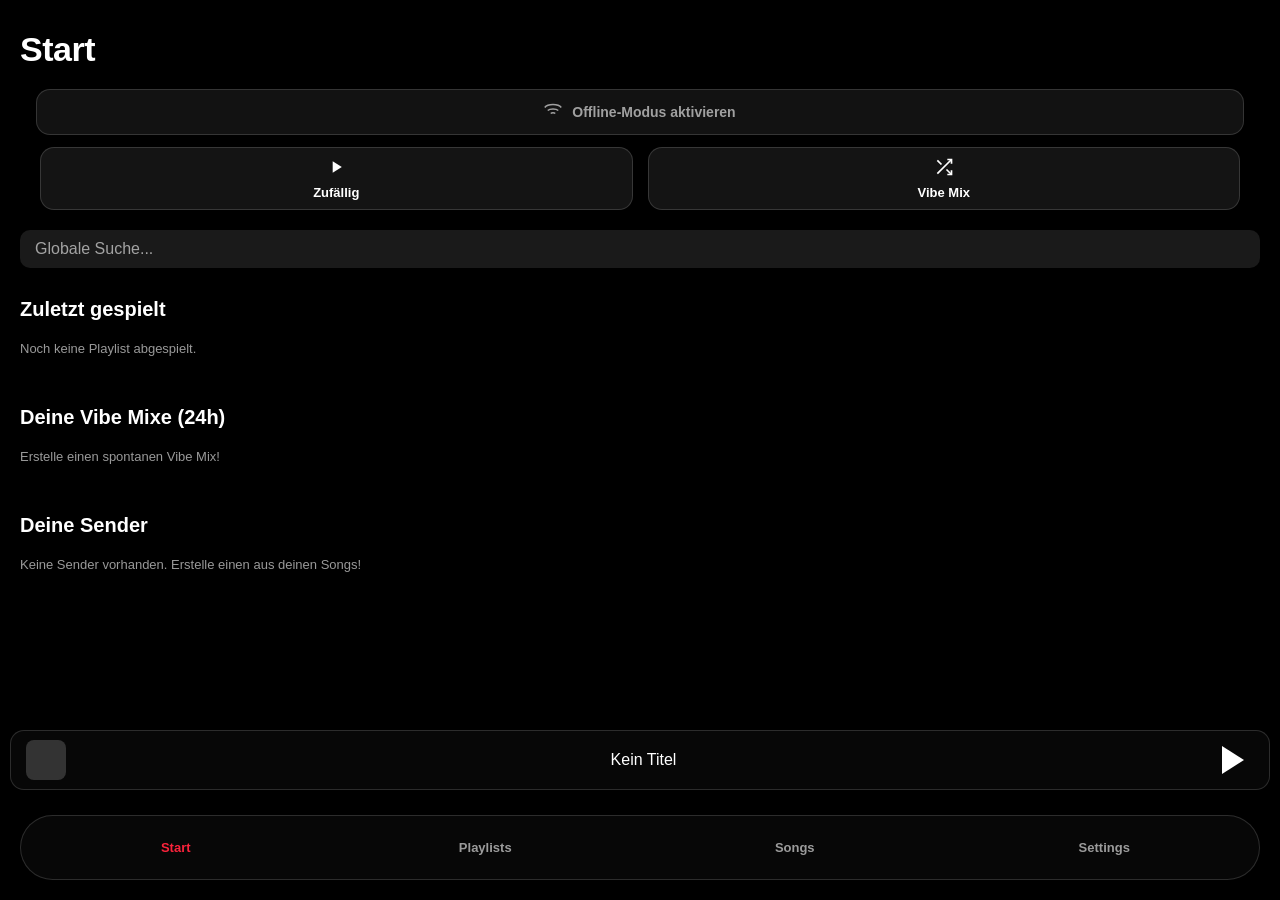
==== commit 80af4ba8: "new fixes" ====
--- a/index.html
+++ b/index.html
@@ -5,29 +5,19 @@
     <meta name="viewport" content="width=device-width, initial-scale=1.0, maximum-scale=1.0, user-scalable=no, viewport-fit=cover">
     <meta name="apple-mobile-web-app-capable" content="yes">
     <meta name="apple-mobile-web-app-status-bar-style" content="black-translucent">
+    <meta name="apple-mobile-web-app-title" content="HeaTBox">
     <meta name="theme-color" content="#000000">
     <title>HeaTBox Cloud</title>
     
     <link rel="manifest" href="manifest.json">
-    <link rel="apple-touch-icon" href="icon-192.png">
+    <link rel="apple-touch-icon" href="icon-180.png">
+    <link rel="apple-touch-icon" sizes="180x180" href="icon-180.png">
+    <link rel="apple-touch-icon" sizes="192x192" href="icon-192.png">
+    <link rel="shortcut icon" href="icon-180.png">
     <link rel="stylesheet" href="style2.css">
 </head>
 <body>
     
-    <div id="login-overlay" class="login-overlay">
-        <div class="login-box glass-panel">
-            <h2>HeaTBox Cloud</h2>
-            <p>Bitte gib dein Passwort ein, um auf deine Musik zuzugreifen.</p>
-            <input type="password" id="login-password" placeholder="Passwort" class="search-input" style="margin-bottom: 15px; text-align: center; font-size: 18px; letter-spacing: 2px;">
-            <div style="margin-top: 15px; margin-bottom: 15px; display: flex; align-items: center; justify-content: center; gap: 8px; color: white;">
-                <input type="checkbox" id="remember-me-checkbox" style="width: 18px; height: 18px; accent-color: #ff0000;">
-                <label for="remember-me-checkbox" style="font-size: 14px; cursor: pointer;">Angemeldet bleiben</label>
-            </div>
-            <button id="btn-login" class="secondary-btn" style="width: 100%; background: var(--accent); color: white; border-color: var(--accent);">Entsperren</button>
-            <p id="login-error" style="color: #ff3b30; font-size: 13px; margin-top: 10px; display: none; font-weight: 500;">Falsches Passwort!</p>
-        </div>
-    </div>
-
     <div class="dynamic-bg"></div>
 
     <div id="view-container">
@@ -35,6 +25,13 @@
             <div class="content-padding">
                 <h1 class="page-heading">Start</h1>
                 
+                <div style="margin: 0 0 12px 0; padding: 0 16px;">
+                    <button id="btn-offline-mode" style="width:100%; padding:13px 18px; background:rgba(255,255,255,0.07); border:1.5px solid rgba(255,255,255,0.15); border-radius:14px; color:var(--text-secondary); font-size:14px; font-weight:600; display:flex; align-items:center; justify-content:center; gap:10px; cursor:pointer; transition:all 0.2s;">
+                        <svg width="18" height="18" viewBox="0 0 24 24" fill="none" stroke="currentColor" stroke-width="2"><path d="M1 6s3-4 11-4 11 4 11 4"/><path d="M5 10s2-2 7-2 7 2 7 2"/><path d="M9 14s1-1 3-1 3 1 3 1"/></svg>
+                        <span id="offline-btn-label">Offline-Modus aktivieren</span>
+                    </button>
+                </div>
+
                 <div class="mix-buttons-container content-padding">
                     <button class="mix-btn" id="btn-home-random">
                         <span class="icon"><svg width="20" height="20" viewBox="0 0 24 24" fill="currentColor"><path d="M8 5V19L19 12L8 5Z"></path></svg></span>
@@ -119,7 +116,7 @@
                     <h1 class="page-heading">Songs</h1>
                     <button id="more-options-btn" class="header-action-btn"><svg width="24" height="24" viewBox="0 0 24 24" fill="currentColor"><circle cx="12" cy="5" r="2.5"></circle><circle cx="12" cy="12" r="2.5"></circle><circle cx="12" cy="19" r="2.5"></circle></svg></button>
                 </div>
-                <div class="search-container"><input type="text" class="search-input" placeholder="Song suchen"></div>
+                <div class="search-container"><input type="text" id="songs-search-input" class="search-input" placeholder="Song suchen"></div>
                 <div class="action-button-container">
                     <button id="btn-add-songs" class="secondary-btn"><svg width="18" height="18" viewBox="0 0 24 24" fill="none" stroke="currentColor" stroke-width="2" style="vertical-align: middle; margin-right: 6px; margin-top: -2px;"><path d="M21 15v4a2 2 0 0 1-2 2H5a2 2 0 0 1-2-2v-4"></path><polyline points="17 8 12 3 7 8"></polyline><line x1="12" y1="3" x2="12" y2="15"></line></svg> Musik importieren</button>
                   <input type="file" id="native-file-upload" accept=".mp3, .wav, .m4a, .aac, audio/*" multiple style="display: none;">
@@ -157,6 +154,10 @@
                             <div class="settings-row-info"><h4>Backup erstellen</h4><p>Einstellungen herunterladen</p></div>
                             <svg width="24" height="24" viewBox="0 0 24 24" fill="none" stroke="var(--accent)" stroke-width="2"><path d="M21 15v4a2 2 0 0 1-2 2H5a2 2 0 0 1-2-2v-4"></path><polyline points="7 10 12 15 17 10"></polyline><line x1="12" y1="15" x2="12" y2="3"></line></svg>
                         </div>
+                        <div class="settings-row" id="btn-find-duplicates" style="cursor: pointer;">
+                            <div class="settings-row-info"><h4>Duplikate bereinigen</h4><p>Doppelte Songs finden &amp; sicher löschen</p></div>
+                            <svg width="24" height="24" viewBox="0 0 24 24" fill="none" stroke="var(--accent)" stroke-width="2"><polyline points="3 6 5 6 21 6"></polyline><path d="M19 6v14a2 2 0 0 1-2 2H7a2 2 0 0 1-2-2V6m3 0V4a2 2 0 0 1 2-2h4a2 2 0 0 1 2 2v2"></path></svg>
+                        </div>
                     </div>
                 </div>
 
@@ -244,11 +245,11 @@
                 <div class="time-labels"><span class="time-current">0:00</span><span class="time-total">-0:00</span></div>
             </div>
 
-            <div class="main-controls" style="display: flex; justify-content: space-between; align-items: center; margin-bottom: 25px; padding: 0 10px;">
+            <div class="main-controls" style="display: flex; justify-content: space-between; align-items: center; margin-bottom: 35px; padding: 0 10px;">
                 <button class="icon-btn secondary-control" id="btn-shuffle">
                     <svg width="22" height="22" viewBox="0 0 24 24" fill="none" stroke="currentColor" stroke-width="2"><polyline points="16 3 21 3 21 8"></polyline><line x1="4" y1="20" x2="21" y2="3"></line><polyline points="21 16 21 21 16 21"></polyline><line x1="15" y1="15" x2="21" y2="21"></line><line x1="4" y1="4" x2="9" y2="9"></line></svg>
                 </button>
-                <div class="center-controls" style="display: flex; align-items: center; gap: 35px;">
+                <div class="center-controls" style="display: flex; align-items: center; gap: 28px;">
                     <button class="icon-btn play-ctrl" id="btn-prev">
                         <svg width="36" height="36" viewBox="0 0 24 24" fill="currentColor"><path d="M7 6c-.55 0-1 .45-1 1v10c0 .55.45 1 1 1s1-.45 1-1V7c0-.55-.45-1-1-1zm3.66 6.73l6.5 4.33c.66.44 1.54-.03 1.54-.82V7.76c0-.79-.88-1.26-1.54-.82l-6.5 4.33c-.42.28-.42.89 0 1.18z"/></svg>
                     </button>
@@ -258,23 +259,13 @@
                     <button class="icon-btn play-ctrl" id="btn-next">
                         <svg width="36" height="36" viewBox="0 0 24 24" fill="currentColor"><path d="M17 6c.55 0 1 .45 1 1v10c0 .55-.45 1-1 1s-1-.45-1-1V7c0-.55.45-1 1-1zm-3.66 6.73l-6.5 4.33C6.18 17.5 5.3 17.03 5.3 16.24V7.76c0-.79.88-1.26 1.54-.82l6.5 4.33c.42.28.42.89 0 1.18z"/></svg>
                     </button>
-                </div>
-                <button class="icon-btn secondary-control" id="btn-repeat">
-                    <svg width="22" height="22" viewBox="0 0 24 24" fill="none" stroke="currentColor" stroke-width="2"><polyline points="17 1 21 5 17 9"></polyline><path d="M3 11V9a4 4 0 0 1 4-4h14"></path><polyline points="7 23 3 19 7 15"></polyline><path d="M21 13v2a4 4 0 0 1-4 4H3"></path></svg>
-                </button>
-            </div>
-            
-            <div class="volume-scrubber" style="display: flex; align-items: center; gap: 15px; margin-bottom: 25px; padding: 0 10px; color: var(--text-secondary);">
-                <svg width="14" height="14" viewBox="0 0 24 24" fill="none" stroke="currentColor" stroke-width="2"><polygon points="11 5 6 9 2 9 2 15 6 15 11 19 11 5"/></svg>
-                <input type="range" id="volume-slider" class="volume-slider" min="0" max="1" step="0.01" value="1">
-                <svg width="18" height="18" viewBox="0 0 24 24" fill="none" stroke="currentColor" stroke-width="2"><polygon points="11 5 6 9 2 9 2 15 6 15 11 19 11 5"/><path d="M15.54 8.46a5 5 0 0 1 0 7.07M19.07 4.93a10 10 0 0 1 0 14.14"/></svg>
-            </div>
-
-            <div class="bottom-actions" style="display: flex; justify-content: space-between; align-items: center; padding: 0 20px;">
-                <button class="icon-btn bottom-icon" id="btn-audio-out"><svg width="24" height="24" viewBox="0 0 24 24" fill="none" stroke="currentColor" stroke-width="2"><circle cx="12" cy="12" r="2"></circle><path d="M16.24 7.76a6 6 0 0 1 0 8.49m-8.48-.01a6 6 0 0 1 0-8.49m11.31-2.82a10 10 0 0 1 0 14.14m-14.14 0a10 10 0 0 1 0-14.14"></path></svg></button>
-                <button class="icon-btn bottom-icon" id="btn-eq-menu"><svg width="22" height="22" viewBox="0 0 24 24" fill="none" stroke="currentColor" stroke-width="2"><path d="M4 12v8M4 4v4M12 16v4M12 4v8M20 8v12M20 4v0"></path><circle cx="4" cy="10" r="2"></circle><circle cx="12" cy="14" r="2"></circle><circle cx="20" cy="6" r="2"></circle></svg></button>
-                <button class="icon-btn bottom-icon" id="btn-queue-menu"><svg width="22" height="22" viewBox="0 0 24 24" fill="none" stroke="currentColor" stroke-width="2"><line x1="8" y1="6" x2="21" y2="6"/><line x1="8" y1="12" x2="21" y2="12"/><line x1="8" y1="18" x2="21" y2="18"/><polygon points="3 6 3 12 6 9"/></svg></button>
-            </div>
+                    <button class="icon-btn secondary-control" id="btn-queue-menu" style="opacity: 0.75;">
+                        <svg width="22" height="22" viewBox="0 0 24 24" fill="none" stroke="currentColor" stroke-width="2"><line x1="8" y1="6" x2="21" y2="6"/><line x1="8" y1="12" x2="21" y2="12"/><line x1="8" y1="18" x2="21" y2="18"/><polygon points="3 6 3 12 6 9" fill="currentColor" stroke="none"/></svg>
+                    </button>
+                </div>
+             
+            </div>
+            <input type="range" id="volume-slider" style="display:none;" min="0" max="1" step="0.01" value="1">
         </div> 
     </div> 
     
@@ -285,6 +276,9 @@
                 <button class="sheet-btn text-danger" id="action-delete"><svg width="20" height="20" viewBox="0 0 24 24" fill="none" stroke="currentColor" stroke-width="2"><polyline points="3 6 5 6 21 6"></polyline><path d="M19 6v14a2 2 0 0 1-2 2H7a2 2 0 0 1-2-2V6m3 0V4a2 2 0 0 1 2-2h4a2 2 0 0 1 2 2v2"></path></svg> Lieder löschen</button>
                 <button class="sheet-btn" id="action-sort"><svg width="20" height="20" viewBox="0 0 24 24" fill="none" stroke="currentColor" stroke-width="2"><line x1="21" y1="10" x2="7" y2="10"></line><line x1="21" y1="6" x2="3" y2="6"></line><line x1="21" y1="14" x2="11" y2="14"></line><line x1="21" y1="18" x2="15" y2="18"></line></svg> Sortieren</button>
                 <button class="sheet-btn" id="action-filter-vibe" style="color: var(--accent);"><svg width="20" height="20" viewBox="0 0 24 24" fill="none" stroke="currentColor" stroke-width="2"><polygon points="22 3 2 3 10 12.46 10 19 14 21 14 12.46 22 3"></polygon></svg> Filter nach Vibe</button>
+                <button class="sheet-btn" id="action-filter-no-vibe" style="color: var(--accent);"><svg width="20" height="20" viewBox="0 0 24 24" fill="none" stroke="currentColor" stroke-width="2"><polygon points="22 3 2 3 10 12.46 10 19 14 21 14 12.46 22 3"></polygon><line x1="3" y1="3" x2="21" y2="21"></line></svg> Ohne Vibe anzeigen</button>
+                <button class="sheet-btn" id="action-find-missing" style="color: #ff9f0a;"><svg width="20" height="20" viewBox="0 0 24 24" fill="none" stroke="currentColor" stroke-width="2"><circle cx="11" cy="11" r="8"></circle><line x1="21" y1="21" x2="16.65" y2="16.65"></line><line x1="11" y1="8" x2="11" y2="14"></line><line x1="8" y1="11" x2="14" y2="11"></line></svg> Fehlende Songs finden</button>
+                <input type="file" id="missing-songs-input" accept=".mp3,.flac,.m4a,.wav" multiple style="display:none;">
                 <button class="sheet-btn" id="action-add-playlist"><svg width="20" height="20" viewBox="0 0 24 24" fill="none" stroke="currentColor" stroke-width="2"><line x1="12" y1="5" x2="12" y2="19"></line><line x1="5" y1="12" x2="19" y2="12"></line></svg> Zur Playlist hinzufügen</button>
                 <button class="sheet-btn" id="action-view"><svg width="20" height="20" viewBox="0 0 24 24" fill="none" stroke="currentColor" stroke-width="2"><rect x="3" y="3" width="7" height="7"></rect><rect x="14" y="3" width="7" height="7"></rect><rect x="14" y="14" width="7" height="7"></rect><rect x="3" y="14" width="7" height="7"></rect></svg> Ansicht</button>
             </div>
@@ -302,6 +296,7 @@
                 </div>
                 <button class="sheet-btn sort-btn" data-sort="title">Songname</button>
                 <button class="sheet-btn sort-btn" data-sort="artist">Künstler</button>
+                <button class="sheet-btn sort-btn" data-sort="added">Zuletzt hinzugefügt</button>
                 <button class="sheet-btn sort-btn" data-sort="created_at">Erstellungsdatum</button>
                 <button class="sheet-btn sort-btn" data-sort="updated_at">Änderungsdatum</button>
                 <button class="sheet-btn sort-btn" data-sort="duration">Dauer</button>
@@ -424,6 +419,7 @@
                     <button class="seg-btn active" id="sort-asc-playlist">Aufsteigend</button>
                     <button class="seg-btn" id="sort-desc-playlist">Absteigend</button>
                 </div>
+                <button class="sheet-btn sort-btn-playlist" data-sort="added">Zuletzt hinzugefügt</button>
                 <button class="sheet-btn sort-btn-playlist" data-sort="created_at">Erstellungsdatum</button>
                 <button class="sheet-btn sort-btn-playlist" data-sort="name">Name</button>
             </div>
@@ -582,6 +578,10 @@
             <div class="sheet-handle"></div>
             <div class="sheet-content">
                 <button class="sheet-btn" id="bp-ctx-add-playlist"><svg width="20" height="20" viewBox="0 0 24 24" fill="none" stroke="currentColor" stroke-width="2"><line x1="12" y1="5" x2="12" y2="19"></line><line x1="5" y1="12" x2="19" y2="12"></line></svg> Zur Playlist hinzufügen</button>
+                <button class="sheet-btn" id="bp-ctx-create-station">
+    <svg width="20" height="20" viewBox="0 0 24 24" fill="none" stroke="currentColor" stroke-width="2"><circle cx="12" cy="12" r="10"></circle><polygon points="10 8 16 12 10 16 10 8"></polygon></svg> 
+                Sender erstellen
+            </button>
                 <button class="sheet-btn" id="bp-ctx-edit-tags"><svg width="20" height="20" viewBox="0 0 24 24" fill="none" stroke="currentColor" stroke-width="2"><path d="M11 4H4a2 2 0 0 0-2 2v14a2 2 0 0 0 2 2h14a2 2 0 0 0 2-2v-7"></path><path d="M18.5 2.5a2.121 2.121 0 0 1 3 3L12 15l-4 1 1-4 9.5-9.5z"></path></svg> Audiotags bearbeiten</button>
                 <button class="sheet-btn" id="bp-ctx-edit-style"><svg width="20" height="20" viewBox="0 0 24 24" fill="none" stroke="currentColor" stroke-width="2"><circle cx="12" cy="12" r="10"></circle><circle cx="12" cy="12" r="3"></circle></svg> Player Style ändern</button>
                 <button class="sheet-btn text-danger" id="bp-ctx-delete"><svg width="20" height="20" viewBox="0 0 24 24" fill="none" stroke="currentColor" stroke-width="2"><polyline points="3 6 5 6 21 6"></polyline><path d="M19 6v14a2 2 0 0 1-2 2H7a2 2 0 0 1-2-2V6m3 0V4a2 2 0 0 1 2-2h4a2 2 0 0 1 2 2v2"></path></svg> Song löschen</button>
@@ -602,14 +602,93 @@
         </div>
     </div>
 
-<audio id="main-audio-player" preload="auto" playsinline></audio>
-    <script src="https://cdn.jsdelivr.net/npm/@supabase/supabase-js@2"></script>
-    <script src="config.js"></script>
+    <div id="duplicate-cleaner-overlay" class="action-sheet-overlay">
+        <div class="action-sheet" style="max-height:90vh; display:flex; flex-direction:column;">
+            <div class="sheet-handle"></div>
+            <div style="display:flex; justify-content:space-between; align-items:center; padding:16px 20px 10px; flex-shrink:0;">
+                <h3 style="font-size:17px; font-weight:700; margin:0;">🔍 Duplikate bereinigen</h3>
+                <button class="close-alert icon-btn" style="font-size:26px; color:var(--text-secondary); line-height:1; padding:4px 8px;">×</button>
+            </div>
+            <div id="dup-status" style="padding:0 20px 10px; font-size:13px; color:var(--text-secondary); flex-shrink:0;">Tippe auf „Scannen" um doppelte Songs zu finden.</div>
+            <div id="dup-progress-wrap" style="display:none; padding:0 20px 12px; flex-shrink:0;">
+                <div style="background:rgba(255,255,255,0.1); border-radius:6px; height:5px; overflow:hidden;">
+                    <div id="dup-progress-bar" style="height:100%; width:0%; background:var(--accent); transition:width 0.3s;"></div>
+                </div>
+            </div>
+            <div id="dup-results-container" style="overflow-y:auto; flex:1; padding:0 12px;"></div>
+            <div style="padding:14px 20px; display:flex; gap:10px; flex-shrink:0; border-top:1px solid rgba(255,255,255,0.08);">
+                <button id="btn-dup-scan" style="flex:1; padding:13px; background:var(--accent); color:#fff; border:none; border-radius:12px; font-size:15px; font-weight:600; cursor:pointer;">Scannen</button>
+                <button id="btn-dup-delete-all" style="display:none; flex:1; padding:13px; background:rgba(255,59,48,0.9); color:#fff; border:none; border-radius:12px; font-size:15px; font-weight:600; cursor:pointer;">Alle löschen</button>
+            </div>
+        </div>
+    </div>
+
+    <audio id="main-audio-player"></audio>
+
     <script src="https://cdnjs.cloudflare.com/ajax/libs/jsmediatags/3.9.5/jsmediatags.min.js"></script>
     <script src="https://cdn.jsdelivr.net/npm/sortablejs@latest/Sortable.min.js"></script>
-    <script src="app2.js"></script>
     <script type="module" src="app2.js"></script>
+    
+    <script>
+        if ('serviceWorker' in navigator) {
+            window.addEventListener('load', () => {
+                navigator.serviceWorker.register('./sw.js')
+                    .then(reg => {
+                        console.log('[SW] Registered successfully', reg.scope);
+                        window.SW_OK = true;
+                    })
+                    .catch(err => {
+                        console.warn('[SW] Registration failed:', err);
+                        window.SW_OK = false;
+                    });
+            });
+        } else {
+            console.warn('[SW] Service Worker not supported');
+            window.SW_OK = false;
+        }
+    </script>
+
+    <div id="offline-modal" style="display:none; position:fixed; inset:0; z-index:99990; background:rgba(0,0,0,0.88); backdrop-filter:blur(14px); -webkit-backdrop-filter:blur(14px); align-items:center; justify-content:center; padding:24px; flex-direction:column;">
+        <div style="background:#1c1c1e; border-radius:20px; padding:28px 22px; width:100%; max-width:360px;">
+            <h2 id="offline-modal-title" style="font-size:19px;font-weight:700;text-align:center;margin:0 0 5px;">Offline-Modus</h2>
+            <p style="font-size:13px;color:var(--text-secondary);text-align:center;margin:0 0 18px;">Alle Songs herunterladen &amp; ohne Internet hören</p>
+
+            <div id="offline-info-wrap">
+                <div style="background:rgba(250,35,59,0.1);border:1px solid rgba(250,35,59,0.25);border-radius:11px;padding:12px 14px;font-size:13px;color:var(--text-secondary);line-height:1.55;margin-bottom:12px;">
+                    ⚠️ <strong style="color:white;">Hinweis:</strong> Das kann je nach Bibliotheksgröße einige Minuten dauern. Bitte die App offen lassen.
+                </div>
+                <div id="offline-cache-info" style="font-size:12px;color:var(--text-secondary);text-align:center;min-height:16px;margin-bottom:14px;"></div>
+            </div>
+
+            <div id="offline-progress-wrap" style="display:none;margin-bottom:16px;">
+                <div style="background:rgba(255,255,255,0.1);border-radius:99px;height:7px;overflow:hidden;margin-bottom:7px;">
+                    <div id="offline-progress-bar" style="height:100%;width:0%;background:var(--accent);border-radius:99px;transition:width 0.35s;"></div>
+                </div>
+                <div id="offline-progress-text" style="font-size:12px;color:var(--text-secondary);text-align:center;"></div>
+                <div id="offline-progress-song" style="font-size:11px;color:var(--text-secondary);text-align:center;margin-top:2px;opacity:0.55;overflow:hidden;text-overflow:ellipsis;white-space:nowrap;"></div>
+            </div>
+
+            <div id="offline-done-wrap" style="display:none;text-align:center;margin-bottom:16px;">
+                <div style="font-size:34px;margin-bottom:6px;">✅</div>
+                <div id="offline-done-text" style="font-size:14px;color:#30d158;font-weight:600;"></div>
+            </div>
+
+            <button id="offline-start-btn" style="width:100%;padding:14px;background:var(--accent);color:white;border:none;border-radius:12px;font-size:15px;font-weight:600;cursor:pointer;margin-bottom:9px;">Jetzt herunterladen</button>
+            <button id="offline-clear-btn" style="display:none;width:100%;padding:12px;background:rgba(255,59,48,0.1);color:#ff3b30;border:1px solid rgba(255,59,48,0.3);border-radius:12px;font-size:14px;cursor:pointer;margin-bottom:9px;">Offline-Daten löschen</button>
+            <button id="offline-close-btn" style="width:100%;padding:12px;background:transparent;color:var(--text-secondary);border:1px solid rgba(255,255,255,0.1);border-radius:12px;font-size:14px;cursor:pointer;">Schließen</button>
+        </div>
+    </div>
+
+    <div id="missing-songs-overlay" class="action-sheet-overlay" style="align-items:flex-end;">
+        <div class="action-sheet" style="max-height:85vh; display:flex; flex-direction:column;">
+            <div class="sheet-handle"></div>
+            <div style="padding:16px 20px 8px; display:flex; justify-content:space-between; align-items:center;">
+                <h3 id="missing-songs-title" style="font-size:17px; font-weight:600;">Fehlende Songs</h3>
+                <button id="missing-songs-upload-all" style="display:none; background:var(--accent); color:#fff; border:none; border-radius:10px; padding:8px 14px; font-size:14px; font-weight:600;">Alle hochladen</button>
+            </div>
+            <div id="missing-songs-list" style="overflow-y:auto; flex:1; padding:0 20px 20px;"></div>
+            <button class="sheet-btn cancel-btn" id="missing-songs-close" style="margin:0 16px 16px;">Schließen</button>
+        </div>
+    </div>
 </body>
-</html>
-
-//hh+</html>
